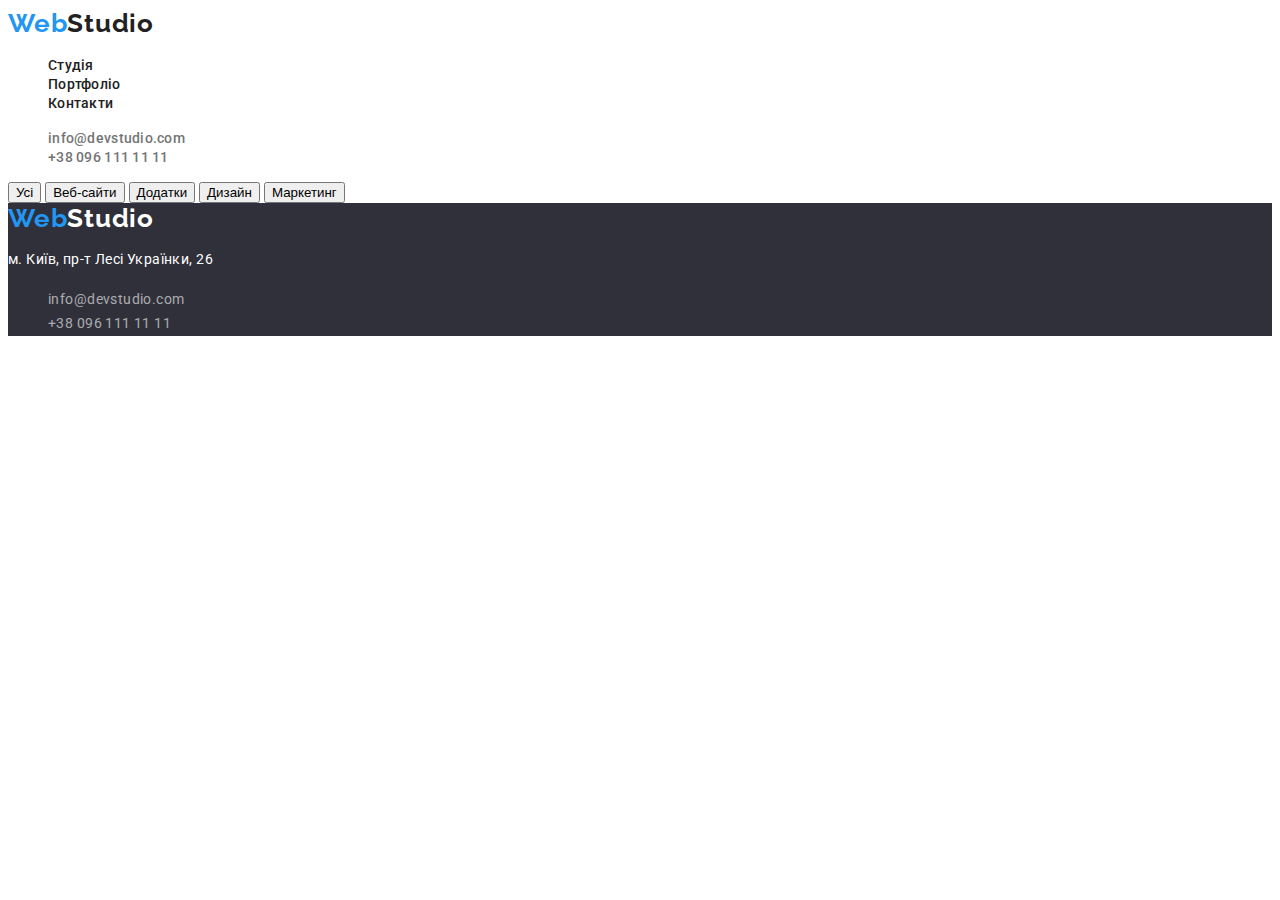
==== portfolio.html @ f2209094 "add some changes" ====
<!DOCTYPE html>
<html lang="uk">
<head>
    <meta charset="UTF-8">
    <meta http-equiv="X-UA-Compatible" content="IE=edge">
    <meta name="viewport" content="width=device-width, initial-scale=1.0">
    <title>Портфоліо</title>
    <link rel="preconnect" href="https://fonts.googleapis.com">
<link rel="preconnect" href="https://fonts.gstatic.com" crossorigin>
<link href="https://fonts.googleapis.com/css2?family=Raleway:wght@700&family=Roboto:wght@400;500;700;900&display=swap" rel="stylesheet">
<link rel="stylesheet" href="./css/styles.css"/>
</head>
<body>
                   <!-- Шапка сторінки -->
        <header class="header">
        <nav>
            <!-- Логотип сайту -->
            <a class= "logo link" href="./index.html">Web<span class="logo-header-part">Studio</span></a>
        <!-- Навігація на інші сторінки -->
        <ul class="header-list list">
            <li class="header-item">
            <a class="header-link link" href="./index.html">Студія</a>
            </li>
            <li class="header-item">
            <a class="header-link link" href="./portfolio.html">Портфоліо</a>
            </li>
            <li class="header-item">
            <a class="header-link link" href="">Контакти</a>
            </li>
          </ul>
</nav>
    <!-- Контактна інформація -->
    <ul class="contact-list list">
        <li>
            <a class="header-mail link" href="mailto:info@devstudio.com">info@devstudio.com</a>
        </li>
        <li>
            <a class="header-tel link" href="tel:+380961111111">+38 096 111 11 11</a>
        </li>
    </ul>
    </header>
  <!-- Основний контент сторінки -->
<main>
    <button class="btn-all" type="button">Усі</button>
    <button class="btn-all" type="button">Веб-сайти</button>
    <button class="btn-all" type="button">Додатки</button>
    <button class="btn-all" type="button">Дизайн</button>
    <button class="btn-all" type="button">Маркетинг</button>
   
   
    <!-- <section> 
        <h1>
        Ефективні рішення для вашого бізнесу
        </h1>
        <button type="button">Замовити послугу</button>
    </section>
    <section>
        <h2 hidden>
        Переваги
        </h2>
<ul>
    <li>
        <h3>
            УВАГА ДО ДЕТАЛЕЙ
        </h3>
            <p>
            Ідейні міркування, і навіть початок повсякденної роботи з формування позиції.
            </p>
    </li>
    <li>
        <h3>
            ПУНКТУАЛЬНІСТЬ
        </h3>
            <p>
            Завдання організації, особливо рамки і місце навчання кадрів тягне у себе.
            </p>
    </li>
    <li>
        <h3>
            ПЛАНУВАННЯ
        </h3>
            <p>
            Так само консультація з широким активом значною мірою зумовлює.
            </p>
    </li>
    <li>
        <h3>
            СУЧАСНІ ТЕХНОЛОГІЇ
        </h3>
            <p>
            Значимість цих проблем настільки очевидна, що реалізація планових завдань.
            </p>
    </li>
</ul>     
</section>  
<section>
    <h2>
    Чим ми займаємося
    </h2>   
         <ul>
        <li>
                <img src="images/img1.jpg" alt="Зображення 1" height="294" width="370"/>
        </li>
        <li>
                <img src="images/img2.jpg" alt="Зображення 2" height="294" width="370"/>
        </li>
        <li>
                <img src="images/img3.jpg" alt="Зображення 3" height="294" width="370"/>
         </li>
     </ul>      
    </section> 
<section>
    <h2>
    Наша команда
    </h2>
        <ul>
        <li>
            <img src="images/img_p1.jpg" alt="Зображення співробітника 1" height="260" width="270"/>
            <h3>Ігор Дем'яненко</h3>
            <p>Product Designer</p>
        </li>
        <li>
            <img src="images/img_p2.jpg" alt="Зображення співробітника 2" height="260" width="270"/>
            <h3>Ольга Рєпіна</h3>
            <p>Frontend Developer</p>  
        </li>
        <li>
            <img src="images/img_p3.jpg" alt="Зображення співробітника 3" height="260" width="270"/>
            <h3>Микола Тарасов</h3>
            <p>Marketing</p>    
        </li>
        <li>
            <img src="images/img_p4.jpg" alt="Зображення співробітника 4" height="260" width="270"/>
            <h3>Михайло Єрмаков</h3>
            <p>UI Designer</p>    
        </li>
        </ul>      
</section> -->

</main>
<!-- Підвал сторінки -->
<footer>
  <!-- Логотип сайту -->
  <a class= "logo link" href="./index.html">Web<span class="logo-footer-part">Studio</span></a>
<address>
    <p class="address">
м. Київ, пр-т Лесі Українки, 26
</p>
<!-- Контактна інформація -->
<ul class="footer-contact-list list">
    <li>
        <a class="footer-mail link" href="mailto:info@devstudio.com">info@devstudio.com</a>
    </li>
    <li>
        <a class="footer-tel link" href="tel:+380961111111">+38 096 111 11 11</a>
    </li>
</ul>
</address>
</footer>
</body>
</html>
---- css/styles.css ----
body {
  font-family: "Roboto", sans-serif;
}
.logo {
  font-family: "Raleway", sans-serif;
  font-weight: 700;
  font-size: 26px;
  line-height: 1.19;
  letter-spacing: 0.03em;
  color: #2196f3;
}
.logo-header-part {
  color: #212121;
}

.header-link {
  font-weight: 500;
  font-size: 14px;
  line-height: 1.14;
  letter-spacing: 0.02em;
  color: #212121;
}
.header-link:hover {
  color: #2196f3;
}
.header-link:focus {
  color: #2196f3;
}
.header-mail,
.header-tel {
  font-weight: 500;
  font-size: 14px;
  line-height: 1.14;
  letter-spacing: 0.02em;
  color: #757575;
}
.header-mail:hover,
.header-tel:hover {
  color: #2196f3;
}
.header-mail:focus,
.header-tel:focus {
  color: #2196f3;
}

.list {
  list-style: none;
}
.link {
  text-decoration: none;
}
.hero {
  background-color: #2f303a;
}
.hero-title {
  font-weight: 900;
  font-size: 44px;
  line-height: 60px;
  text-align: center;
  letter-spacing: 0.06em;
  text-transform: uppercase;
  color: #ffffff;
}
.hero-btn {
  font-family: inherit;
  font-weight: 700;
  font-size: 16px;
  line-height: 1.88;
  display: flex;
  align-items: center;
  text-align: center;
  letter-spacing: 0.06em;
  color: #ffffff;
  background: #2196f3;
}
.benefits-title {
  font-weight: 700;
  font-size: 14px;
  line-height: 1.14;
  letter-spacing: 0.03em;
  text-transform: uppercase;
  color: #212121;
}
.benefits-text {
  font-weight: 400;
  font-size: 14px;
  line-height: 1.71;
  letter-spacing: 0.03em;
  color: #757575;
}
.mission {
  font-weight: 700;
  font-size: 36px;
  line-height: 1.17;
  text-align: center;
  letter-spacing: 0.03em;
  color: #212121;
}
.team {
  font-weight: 700;
  font-size: 36px;
  line-height: 1.17;
  text-align: center;
  letter-spacing: 0.03em;
  color: #212121;
}
.employee {
  font-weight: 500;
  font-size: 16px;
  line-height: 1.19;
  text-align: center;
  letter-spacing: 0.03em;
  color: #212121;
}
.jobtitle {
  font-weight: 400;
  font-size: 16px;
  line-height: 1.19;
  text-align: center;
  letter-spacing: 0.03em;
  color: #757575;
}
.logo-footer-part {
    color: #FFFFFF;  
}
.address {
  font-family: "Roboto", sans-serif;
  font-style: normal;
  font-weight: 400;
  font-size: 14px;
  line-height: 1.71;
  letter-spacing: 0.03em;
  color: #ffffff;
}
footer {
  background-color: #2f303a;
}
.footer-mail,
.footer-tel {
  font-family: "Roboto", sans-serif;
  font-style: normal;
  font-weight: 400;
  font-size: 14px;
  line-height: 1.71;
  letter-spacing: 0.03em;
  color: rgba(255, 255, 255, 0.6);
}
.footer-mail:focus,
.footer-tel:focus {
  color: #2196f3;
}
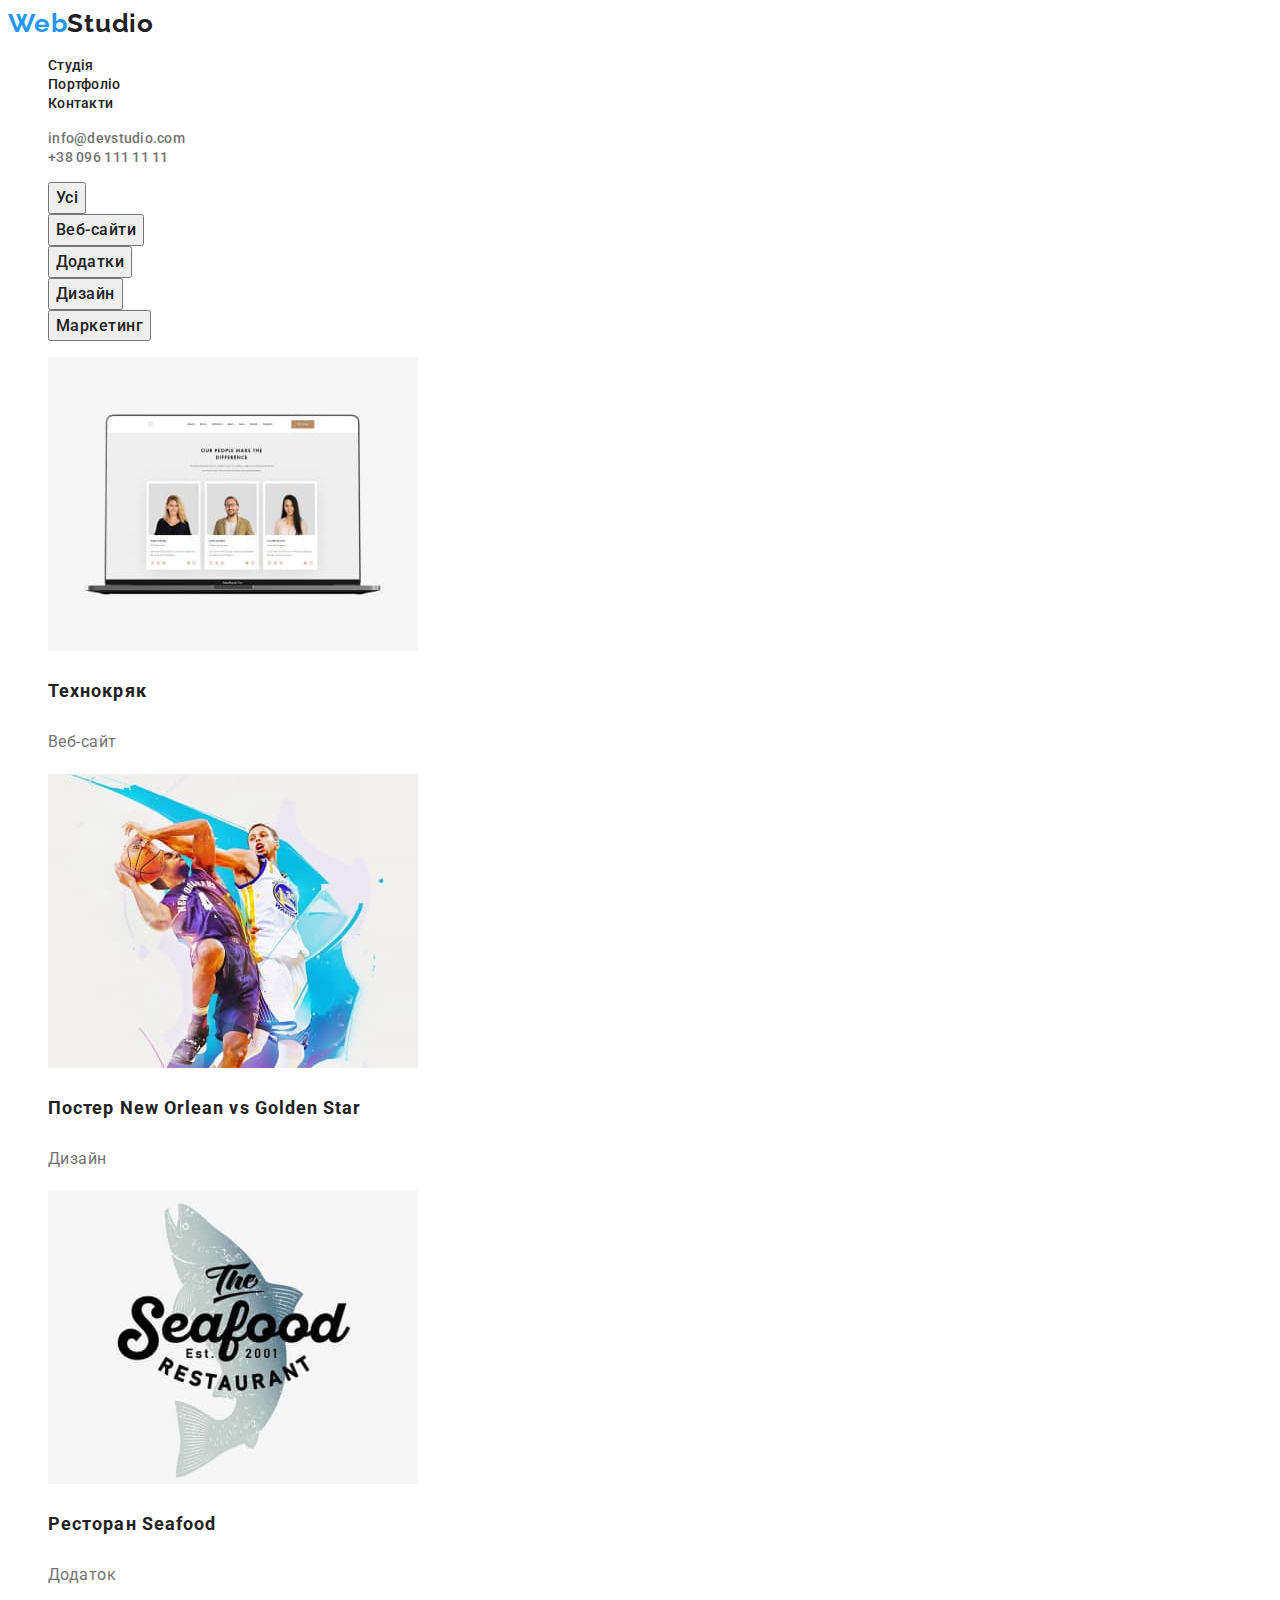
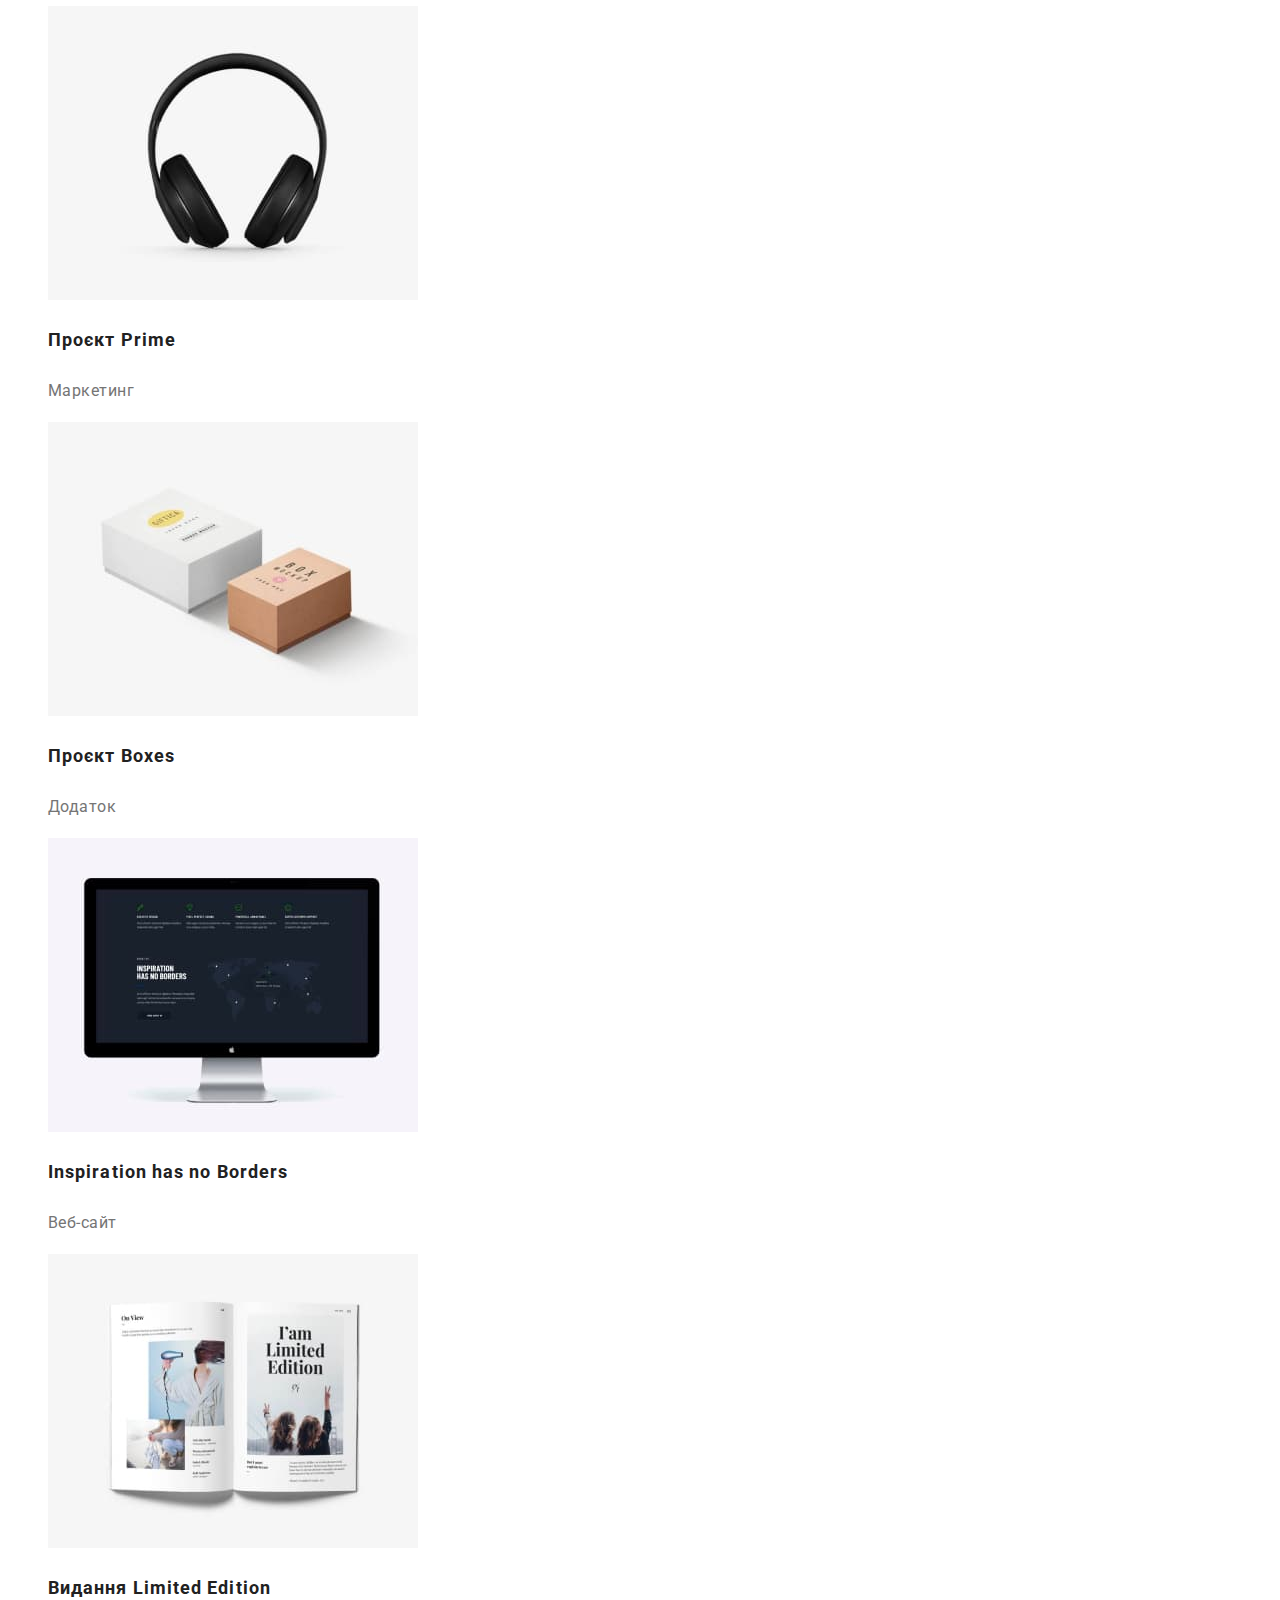
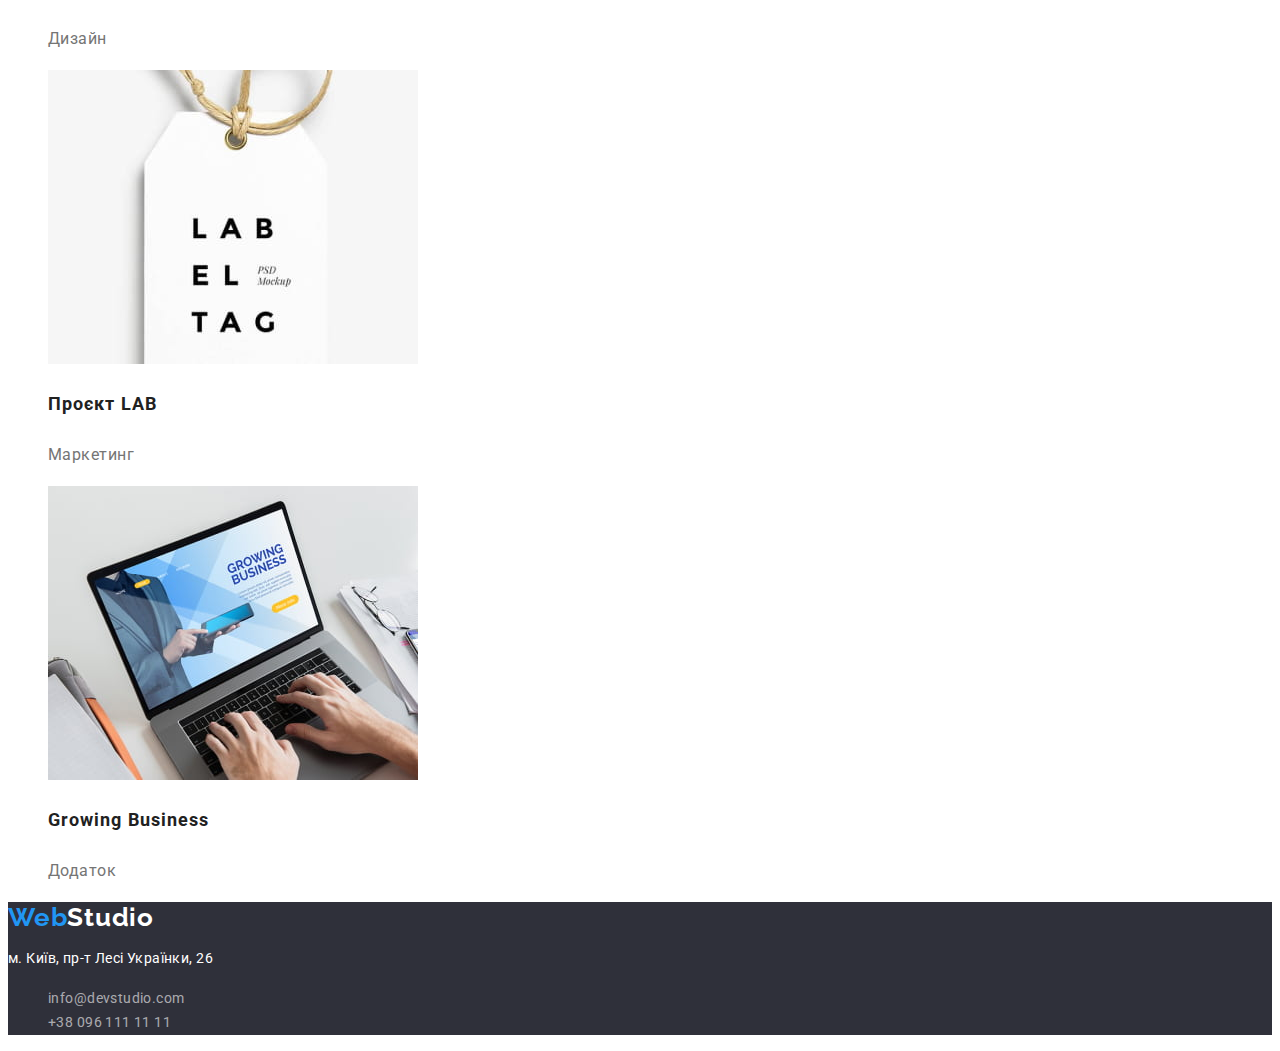
==== commit d31650eb: "added pic & some code" ====
--- a/portfolio.html
+++ b/portfolio.html
@@ -1,54 +1,171 @@
 <!DOCTYPE html>
 <html lang="uk">
-<head>
-    <meta charset="UTF-8">
-    <meta http-equiv="X-UA-Compatible" content="IE=edge">
-    <meta name="viewport" content="width=device-width, initial-scale=1.0">
+  <head>
+    <meta charset="UTF-8" />
+    <meta http-equiv="X-UA-Compatible" content="IE=edge" />
+    <meta name="viewport" content="width=device-width, initial-scale=1.0" />
     <title>Портфоліо</title>
-    <link rel="preconnect" href="https://fonts.googleapis.com">
-<link rel="preconnect" href="https://fonts.gstatic.com" crossorigin>
-<link href="https://fonts.googleapis.com/css2?family=Raleway:wght@700&family=Roboto:wght@400;500;700;900&display=swap" rel="stylesheet">
-<link rel="stylesheet" href="./css/styles.css"/>
-</head>
-<body>
-                   <!-- Шапка сторінки -->
-        <header class="header">
-        <nav>
-            <!-- Логотип сайту -->
-            <a class= "logo link" href="./index.html">Web<span class="logo-header-part">Studio</span></a>
+    <link rel="preconnect" href="https://fonts.googleapis.com" />
+    <link rel="preconnect" href="https://fonts.gstatic.com" crossorigin />
+    <link
+      href="https://fonts.googleapis.com/css2?family=Raleway:wght@700&family=Roboto:wght@400;500;700;900&display=swap"
+      rel="stylesheet"
+    />
+    <link rel="stylesheet" href="./css/styles.css" />
+  </head>
+  <body>
+    <!-- Шапка сторінки -->
+    <header class="header">
+      <nav>
+        <!-- Логотип сайту -->
+        <a class="logo link" href="./index.html"
+          >Web<span class="logo-header-part">Studio</span></a
+        >
         <!-- Навігація на інші сторінки -->
         <ul class="header-list list">
-            <li class="header-item">
+          <li class="header-item">
             <a class="header-link link" href="./index.html">Студія</a>
-            </li>
-            <li class="header-item">
+          </li>
+          <li class="header-item">
             <a class="header-link link" href="./portfolio.html">Портфоліо</a>
-            </li>
-            <li class="header-item">
+          </li>
+          <li class="header-item">
             <a class="header-link link" href="">Контакти</a>
-            </li>
-          </ul>
-</nav>
-    <!-- Контактна інформація -->
-    <ul class="contact-list list">
-        <li>
-            <a class="header-mail link" href="mailto:info@devstudio.com">info@devstudio.com</a>
-        </li>
-        <li>
-            <a class="header-tel link" href="tel:+380961111111">+38 096 111 11 11</a>
-        </li>
-    </ul>
+          </li>
+        </ul>
+      </nav>
+      <!-- Контактна інформація -->
+      <ul class="contact-list list">
+        <li>
+          <a class="header-mail link" href="mailto:info@devstudio.com"
+            >info@devstudio.com</a
+          >
+        </li>
+        <li>
+          <a class="header-tel link" href="tel:+380961111111"
+            >+38 096 111 11 11</a
+          >
+        </li>
+      </ul>
     </header>
-  <!-- Основний контент сторінки -->
-<main>
-    <button class="btn-all" type="button">Усі</button>
-    <button class="btn-all" type="button">Веб-сайти</button>
-    <button class="btn-all" type="button">Додатки</button>
-    <button class="btn-all" type="button">Дизайн</button>
-    <button class="btn-all" type="button">Маркетинг</button>
-   
-   
-    <!-- <section> 
+    <!-- Основний контент сторінки -->
+    <main>
+      <h1 hidden>Фільтр портфоліо</h1>
+      <ul>
+        <li class="list">
+          <button class="filter-btn" type="button">Усі</button>
+        </li>
+        <li class="list">
+          <button class="filter-btn" type="button">Веб-сайти</button>
+        </li>
+        <li class="list">
+          <button class="filter-btn" type="button">Додатки</button>
+        </li>
+        <li class="list">
+          <button class="filter-btn" type="button">Дизайн</button>
+        </li>
+        <li class="list">
+          <button class="filter-btn" type="button">Маркетинг</button>
+        </li>
+      </ul>
+
+      <section>
+        <h2 hidden class="portfolio-list">Список портфоліо</h2>
+        <ul>
+          <li class="list">
+            <img
+              src="images/portfol1.jpg"
+              alt="Портфоліо 1"
+              height="294"
+              width="370"
+            />
+            <h3 class="project">Технокряк</h3>
+            <p class="worktitle">Веб-сайт</p>
+          </li>
+          <li class="list">
+            <img
+              src="images/portfol2.jpg"
+              alt="Портфоліо 2"
+              height="294"
+              width="370"
+            />
+            <h3 class="project">Постер New Orlean vs Golden Star</h3>
+            <p class="worktitle">Дизайн</p>
+          </li>
+          <li class="list">
+            <img
+              src="images/portfol3.jpg"
+              alt="Портфоліо 3"
+              height="294"
+              width="370"
+            />
+            <h3 class="project">Ресторан Seafood</h3>
+            <p class="worktitle">Додаток</p>
+          </li>
+          <li class="list">
+            <img
+              src="images/portfol4.jpg"
+              alt="Портфоліо 4"
+              height="294"
+              width="370"
+            />
+            <h3 class="project">Проєкт Prime</h3>
+            <p class="worktitle">Маркетинг</p>
+          </li>
+          <li class="list">
+            <img
+              src="images/portfol5.jpg"
+              alt="Портфоліо 5"
+              height="294"
+              width="370"
+            />
+            <h3 class="project">Проєкт Boxes</h3>
+            <p class="worktitle">Додаток</p>
+          </li>
+          <li class="list">
+            <img
+              src="images/portfol6.jpg"
+              alt="Портфоліо 6"
+              height="294"
+              width="370"
+            />
+            <h3 class="project">Inspiration has no Borders</h3>
+            <p class="worktitle">Веб-сайт</p>
+          </li>
+          <li class="list">
+            <img
+              src="images/portfol7.jpg"
+              alt="Портфоліо 7"
+              height="294"
+              width="370"
+            />
+            <h3 class="project">Видання Limited Edition</h3>
+            <p class="worktitle">Дизайн</p>
+          </li>
+          <li class="list">
+            <img
+              src="images/portfol8.jpg"
+              alt="Портфоліо 8"
+              height="294"
+              width="370"
+            />
+            <h3 class="project">Проєкт LAB</h3>
+            <p class="worktitle">Маркетинг</p>
+          </li>
+          <li class="list">
+            <img
+              src="images/portfol9.jpg"
+              alt="Портфоліо 9"
+              height="294"
+              width="370"
+            />
+            <h3 class="project">Growing Business</h3>
+            <p class="worktitle">Додаток</p>
+          </li>
+        </ul>
+      </section>
+
+      <!-- <section> 
         <h1>
         Ефективні рішення для вашого бізнесу
         </h1>
@@ -136,26 +253,29 @@
         </li>
         </ul>      
 </section> -->
-
-</main>
-<!-- Підвал сторінки -->
-<footer>
-  <!-- Логотип сайту -->
-  <a class= "logo link" href="./index.html">Web<span class="logo-footer-part">Studio</span></a>
-<address>
-    <p class="address">
-м. Київ, пр-т Лесі Українки, 26
-</p>
-<!-- Контактна інформація -->
-<ul class="footer-contact-list list">
-    <li>
-        <a class="footer-mail link" href="mailto:info@devstudio.com">info@devstudio.com</a>
-    </li>
-    <li>
-        <a class="footer-tel link" href="tel:+380961111111">+38 096 111 11 11</a>
-    </li>
-</ul>
-</address>
-</footer>
-</body>
-</html>+    </main>
+    <!-- Підвал сторінки -->
+    <footer>
+      <!-- Логотип сайту -->
+      <a class="logo link" href="./index.html"
+        >Web<span class="logo-footer-part">Studio</span></a
+      >
+      <address>
+        <p class="address">м. Київ, пр-т Лесі Українки, 26</p>
+        <!-- Контактна інформація -->
+        <ul class="footer-contact-list list">
+          <li>
+            <a class="footer-mail link" href="mailto:info@devstudio.com"
+              >info@devstudio.com</a
+            >
+          </li>
+          <li>
+            <a class="footer-tel link" href="tel:+380961111111"
+              >+38 096 111 11 11</a
+            >
+          </li>
+        </ul>
+      </address>
+    </footer>
+  </body>
+</html>
--- a/css/styles.css
+++ b/css/styles.css
@@ -121,7 +121,7 @@
   color: #757575;
 }
 .logo-footer-part {
-    color: #FFFFFF;  
+  color: #ffffff;
 }
 .address {
   font-family: "Roboto", sans-serif;
@@ -149,3 +149,35 @@
 .footer-tel:focus {
   color: #2196f3;
 }
+/* Друга сторінка */
+
+.filter-btn {
+  font-family: inherit;
+  font-weight: 500;
+  font-size: 16px;
+  line-height: 1.62;
+  text-align: center;
+  letter-spacing: 0.03em;
+  color: #212121;
+}
+.filter-btn:hover {
+  color: #ffffff;
+  background-color: #2196f3;
+}
+.filter-btn:focus {
+  color: #2196f3;
+}
+.project {
+  font-weight: 700;
+  font-size: 18px;
+  line-height: 2;
+  letter-spacing: 0.06em;
+  color: #212121;
+}
+.worktitle {
+  font-weight: 400;
+  font-size: 16px;
+  line-height: 1.88;
+  letter-spacing: 0.03em;
+  color: #757575;
+}
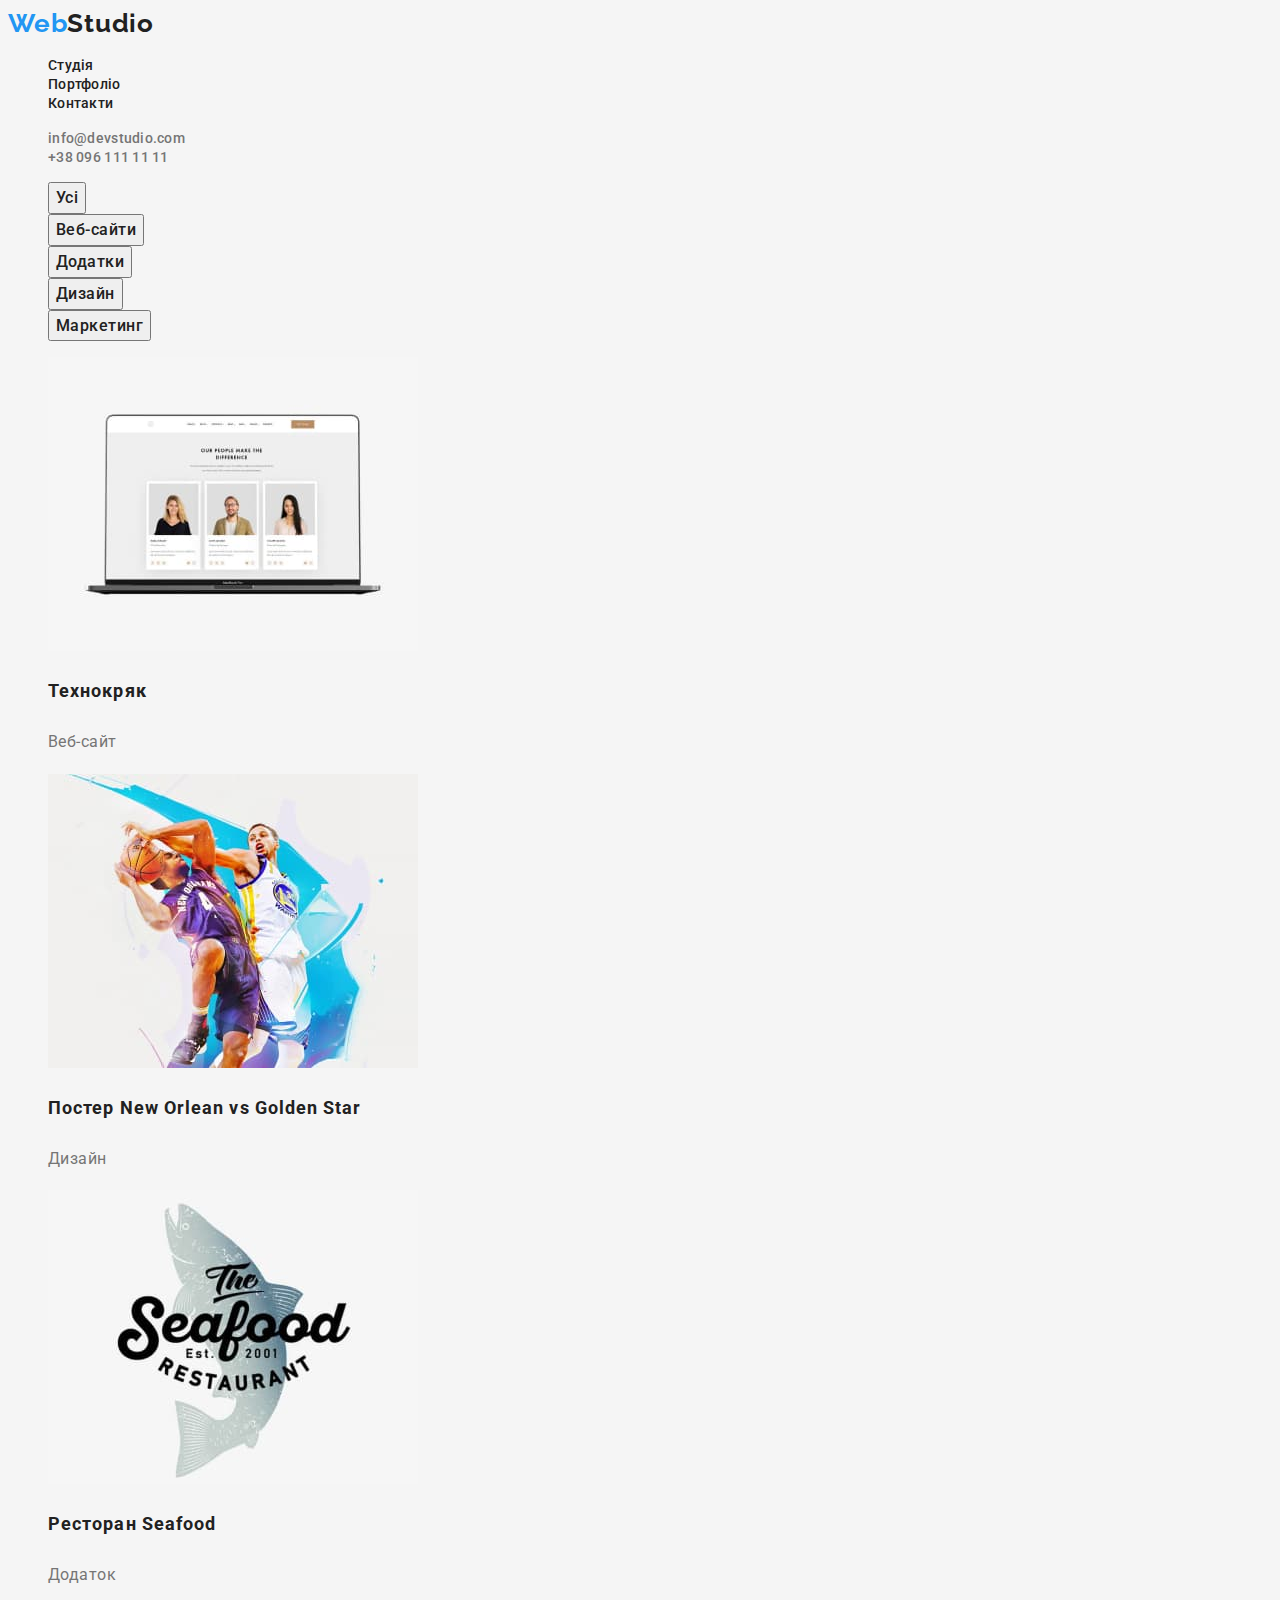
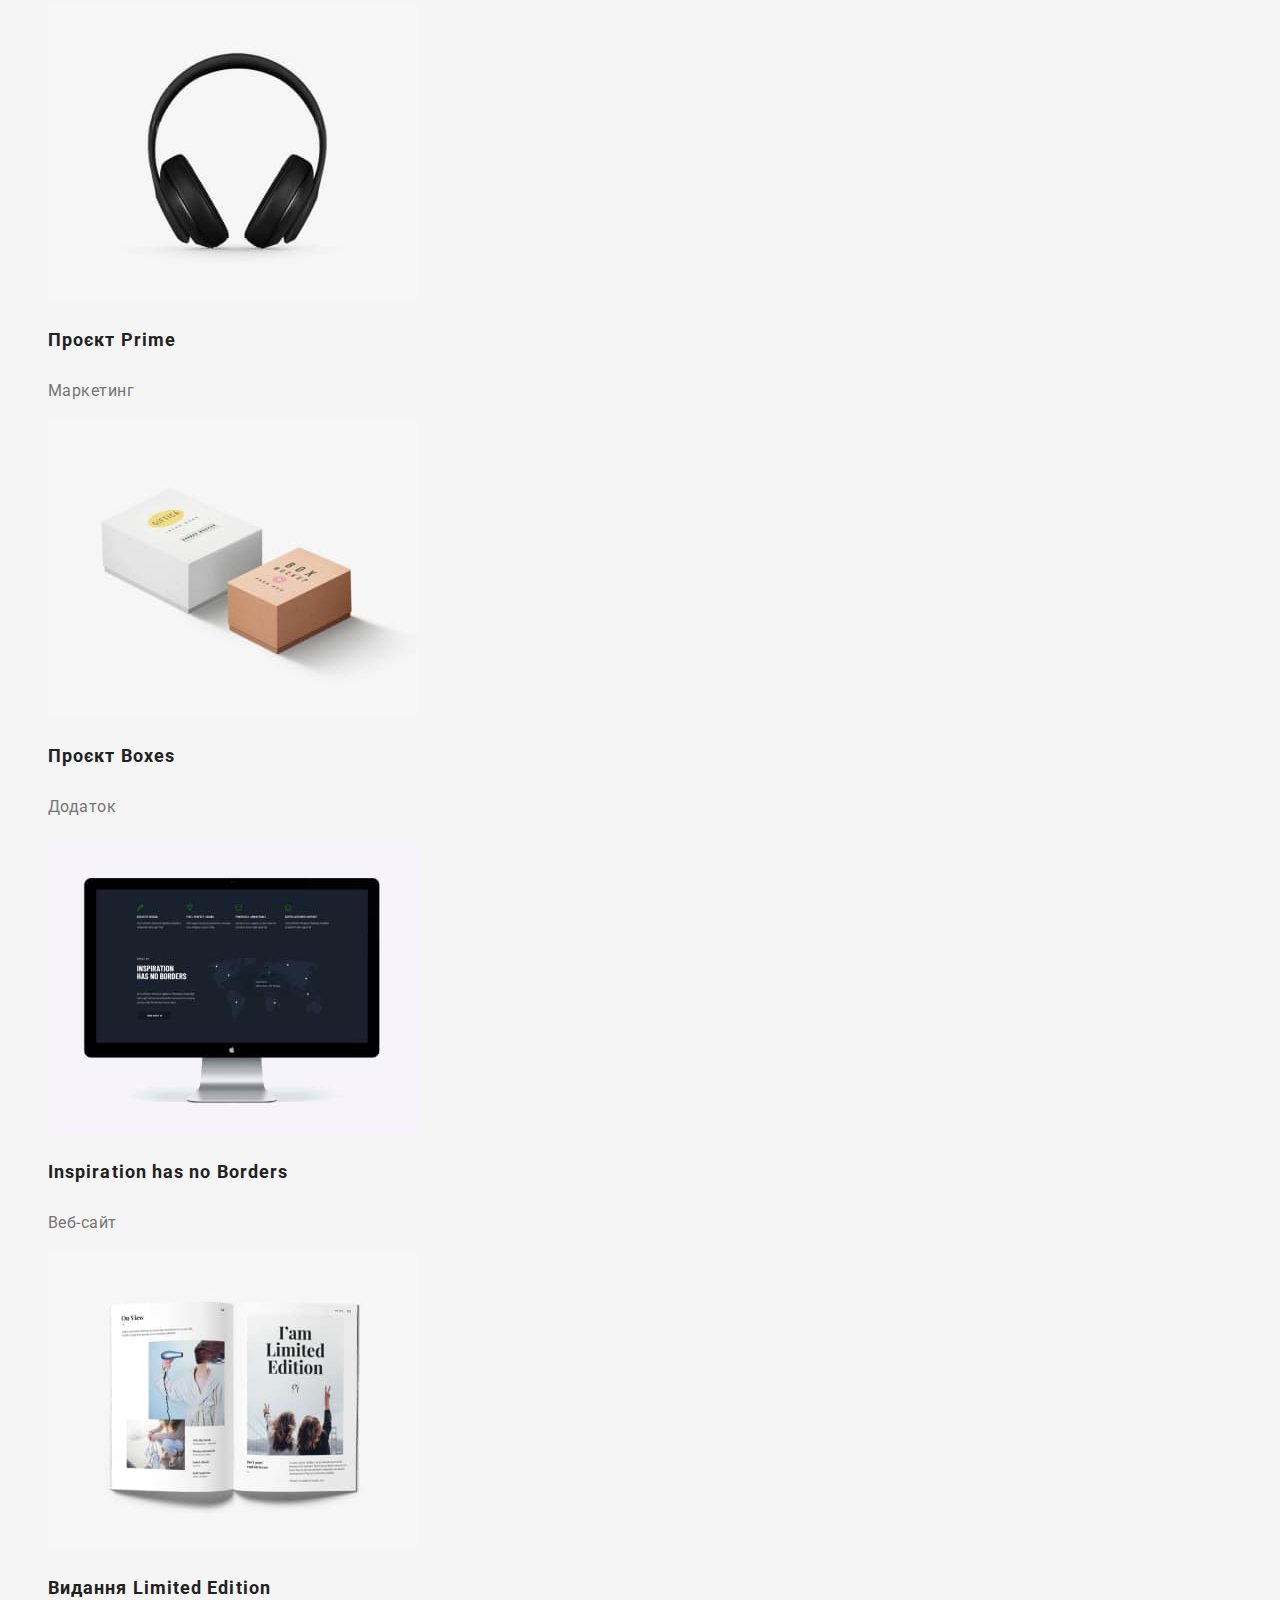
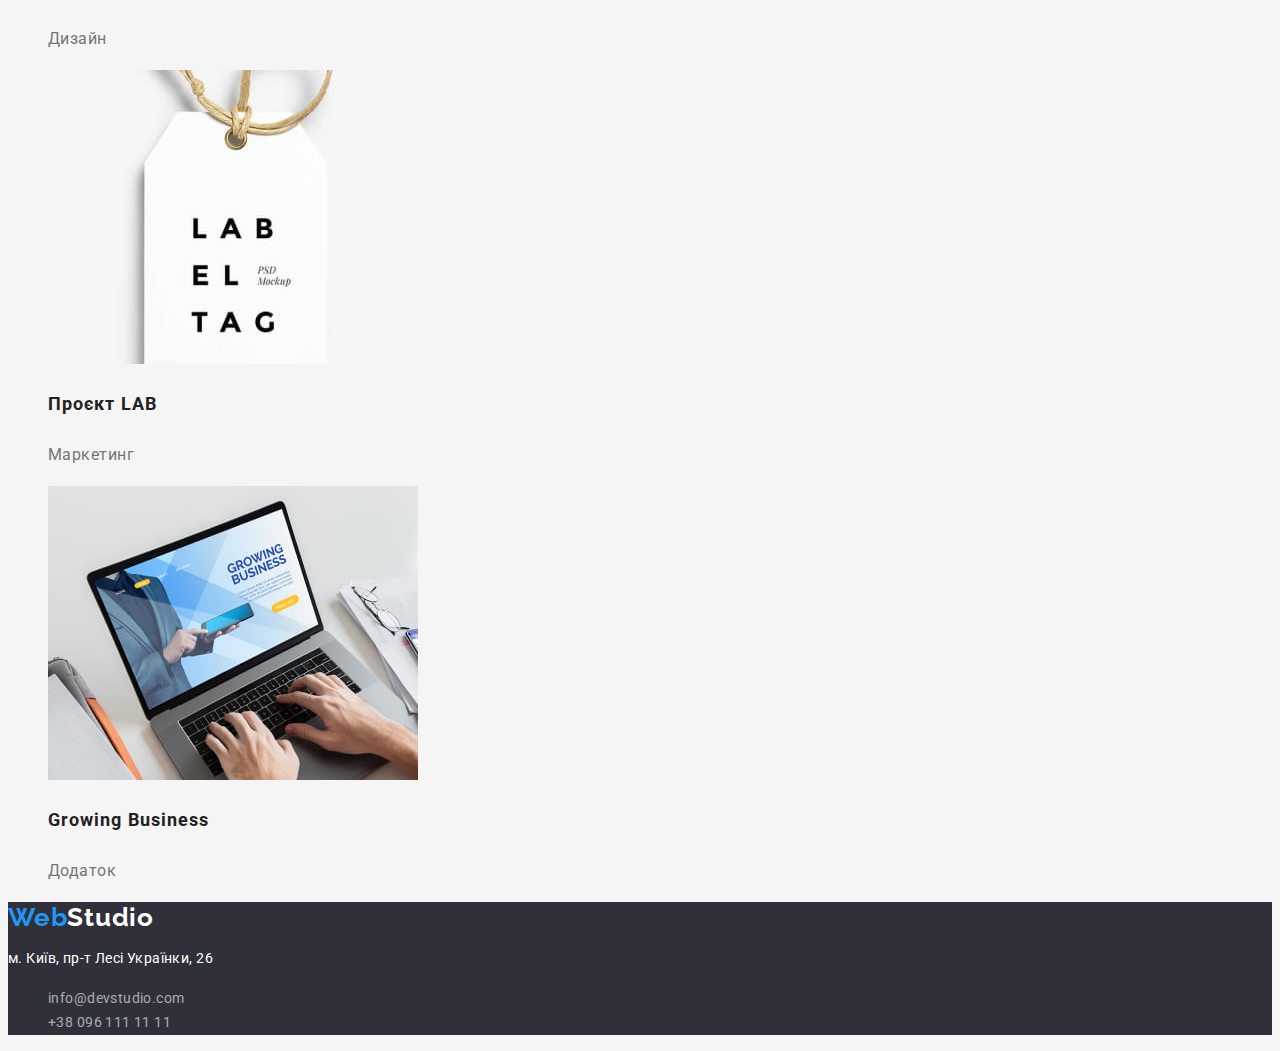
==== commit 5523bdfc: "deleted comments code" ====
--- a/portfolio.html
+++ b/portfolio.html
@@ -164,95 +164,6 @@
           </li>
         </ul>
       </section>
-
-      <!-- <section> 
-        <h1>
-        Ефективні рішення для вашого бізнесу
-        </h1>
-        <button type="button">Замовити послугу</button>
-    </section>
-    <section>
-        <h2 hidden>
-        Переваги
-        </h2>
-<ul>
-    <li>
-        <h3>
-            УВАГА ДО ДЕТАЛЕЙ
-        </h3>
-            <p>
-            Ідейні міркування, і навіть початок повсякденної роботи з формування позиції.
-            </p>
-    </li>
-    <li>
-        <h3>
-            ПУНКТУАЛЬНІСТЬ
-        </h3>
-            <p>
-            Завдання організації, особливо рамки і місце навчання кадрів тягне у себе.
-            </p>
-    </li>
-    <li>
-        <h3>
-            ПЛАНУВАННЯ
-        </h3>
-            <p>
-            Так само консультація з широким активом значною мірою зумовлює.
-            </p>
-    </li>
-    <li>
-        <h3>
-            СУЧАСНІ ТЕХНОЛОГІЇ
-        </h3>
-            <p>
-            Значимість цих проблем настільки очевидна, що реалізація планових завдань.
-            </p>
-    </li>
-</ul>     
-</section>  
-<section>
-    <h2>
-    Чим ми займаємося
-    </h2>   
-         <ul>
-        <li>
-                <img src="images/img1.jpg" alt="Зображення 1" height="294" width="370"/>
-        </li>
-        <li>
-                <img src="images/img2.jpg" alt="Зображення 2" height="294" width="370"/>
-        </li>
-        <li>
-                <img src="images/img3.jpg" alt="Зображення 3" height="294" width="370"/>
-         </li>
-     </ul>      
-    </section> 
-<section>
-    <h2>
-    Наша команда
-    </h2>
-        <ul>
-        <li>
-            <img src="images/img_p1.jpg" alt="Зображення співробітника 1" height="260" width="270"/>
-            <h3>Ігор Дем'яненко</h3>
-            <p>Product Designer</p>
-        </li>
-        <li>
-            <img src="images/img_p2.jpg" alt="Зображення співробітника 2" height="260" width="270"/>
-            <h3>Ольга Рєпіна</h3>
-            <p>Frontend Developer</p>  
-        </li>
-        <li>
-            <img src="images/img_p3.jpg" alt="Зображення співробітника 3" height="260" width="270"/>
-            <h3>Микола Тарасов</h3>
-            <p>Marketing</p>    
-        </li>
-        <li>
-            <img src="images/img_p4.jpg" alt="Зображення співробітника 4" height="260" width="270"/>
-            <h3>Михайло Єрмаков</h3>
-            <p>UI Designer</p>    
-        </li>
-        </ul>      
-</section> -->
     </main>
     <!-- Підвал сторінки -->
     <footer>
--- a/css/styles.css
+++ b/css/styles.css
@@ -1,6 +1,8 @@
 body {
   font-family: "Roboto", sans-serif;
-}
+  color: #212121;
+  background-color: #F5F5F5;
+  }
 .logo {
   font-family: "Raleway", sans-serif;
   font-weight: 700;
@@ -72,6 +74,14 @@
   letter-spacing: 0.06em;
   color: #ffffff;
   background: #2196f3;
+  cursor: pointer;
+}
+.hero-btn:hover {
+  color: #ffffff;
+  background-color: #2196f3;
+}
+.hero-btn:focus {
+  color: #ffffff;
 }
 .benefits-title {
   font-weight: 700;
@@ -159,7 +169,8 @@
   text-align: center;
   letter-spacing: 0.03em;
   color: #212121;
-}
+  cursor: pointer;
+  }
 .filter-btn:hover {
   color: #ffffff;
   background-color: #2196f3;
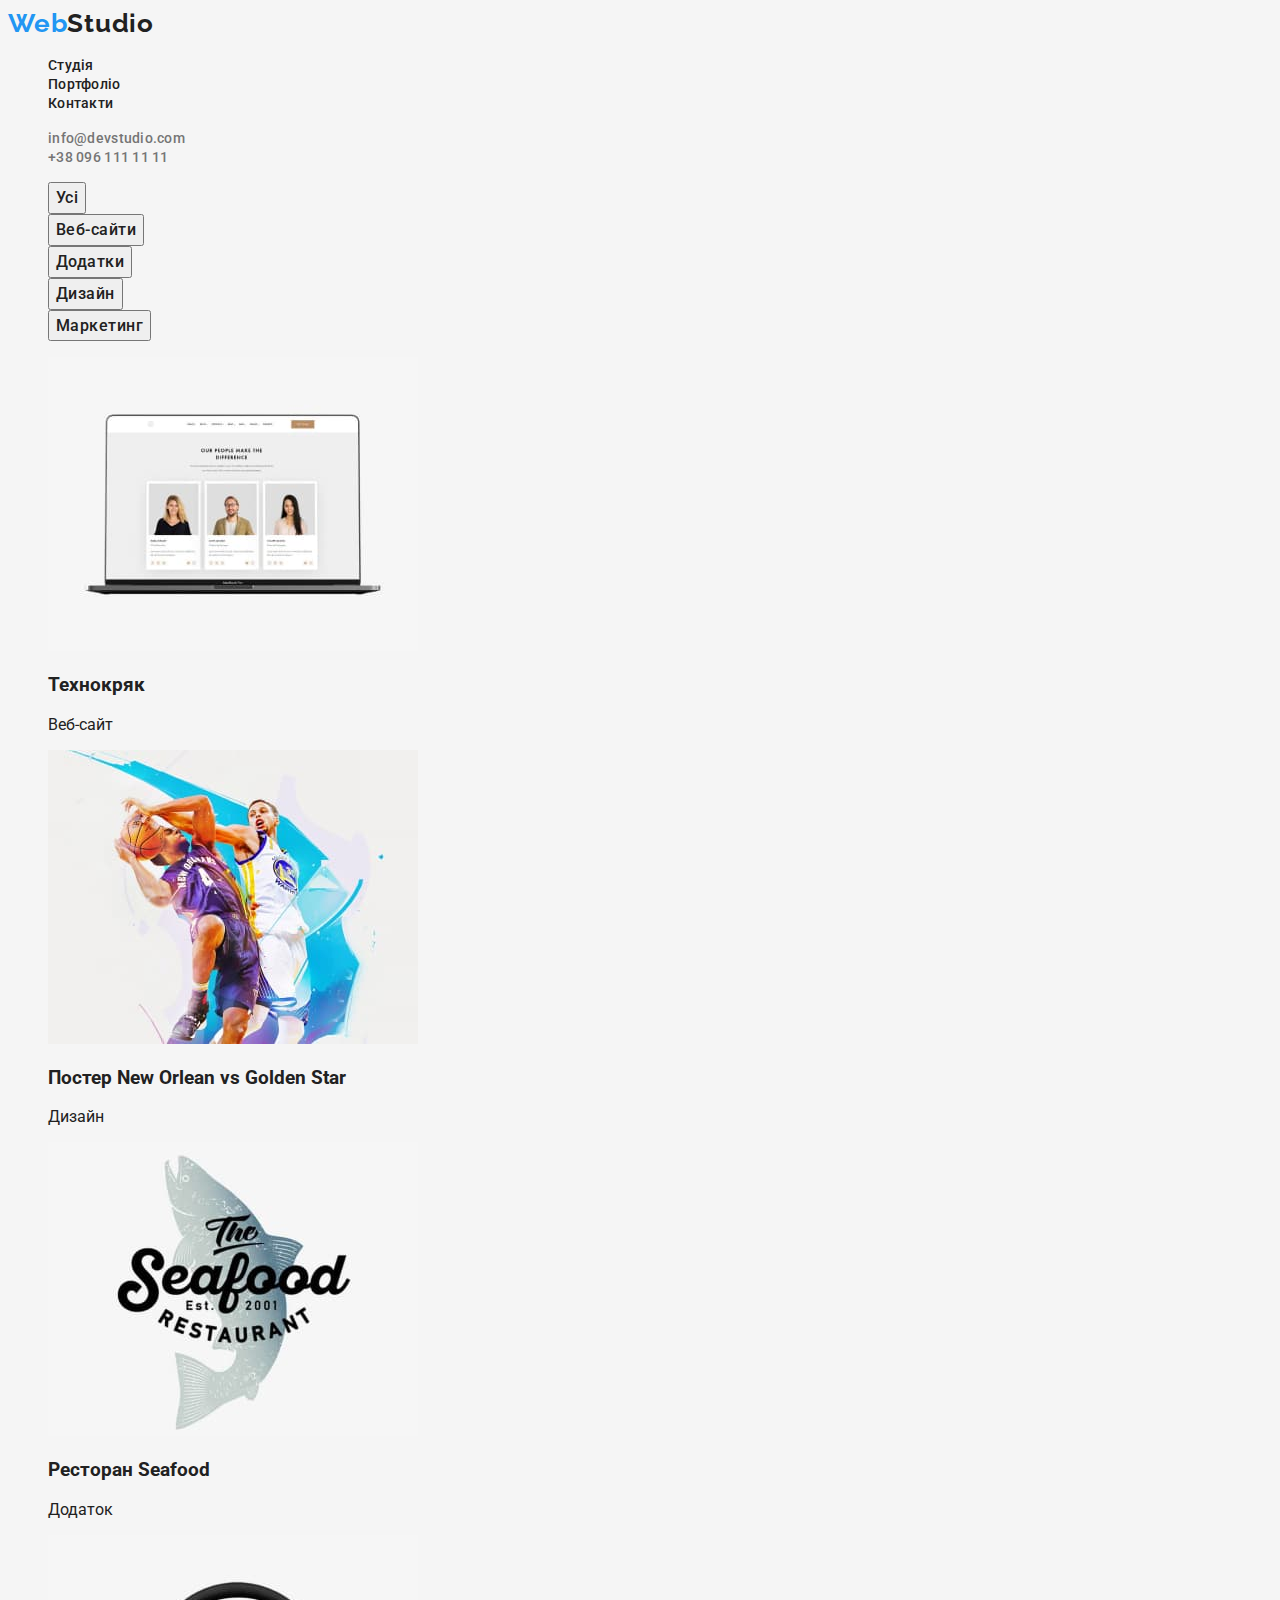
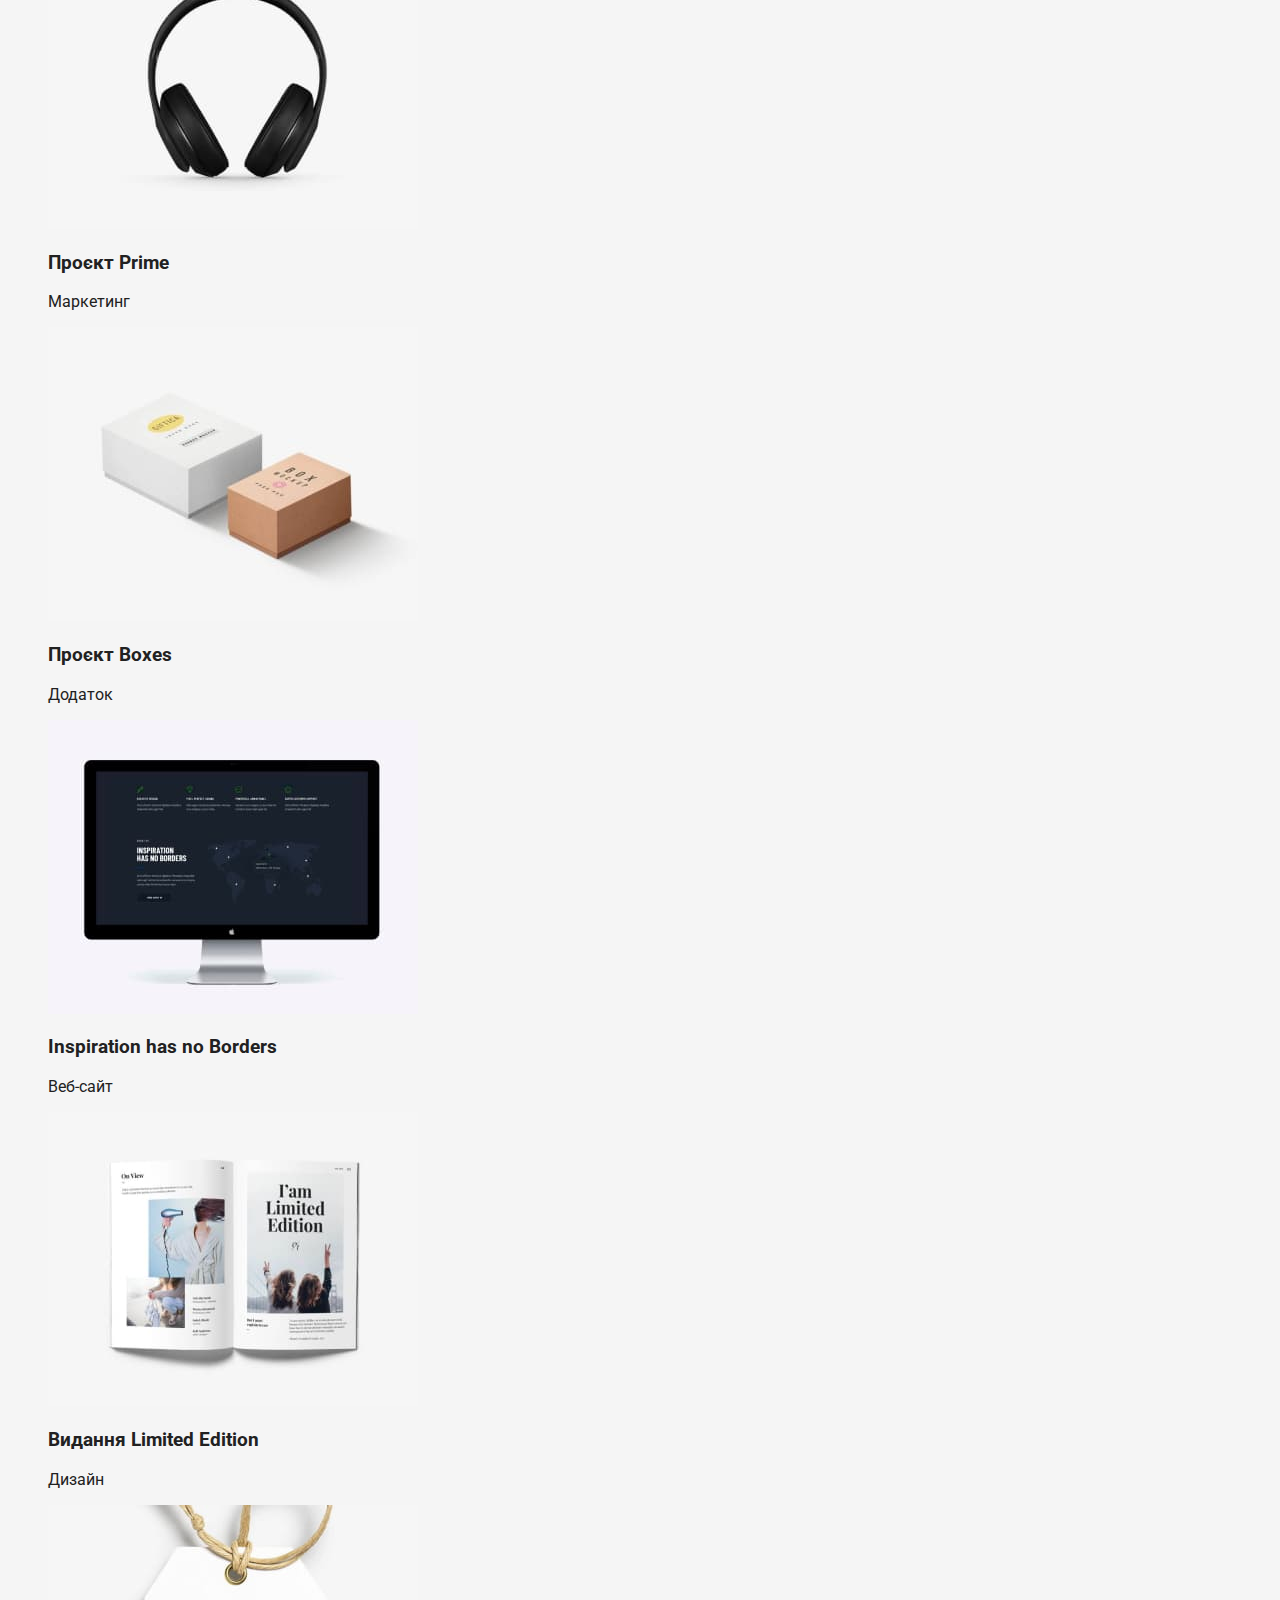
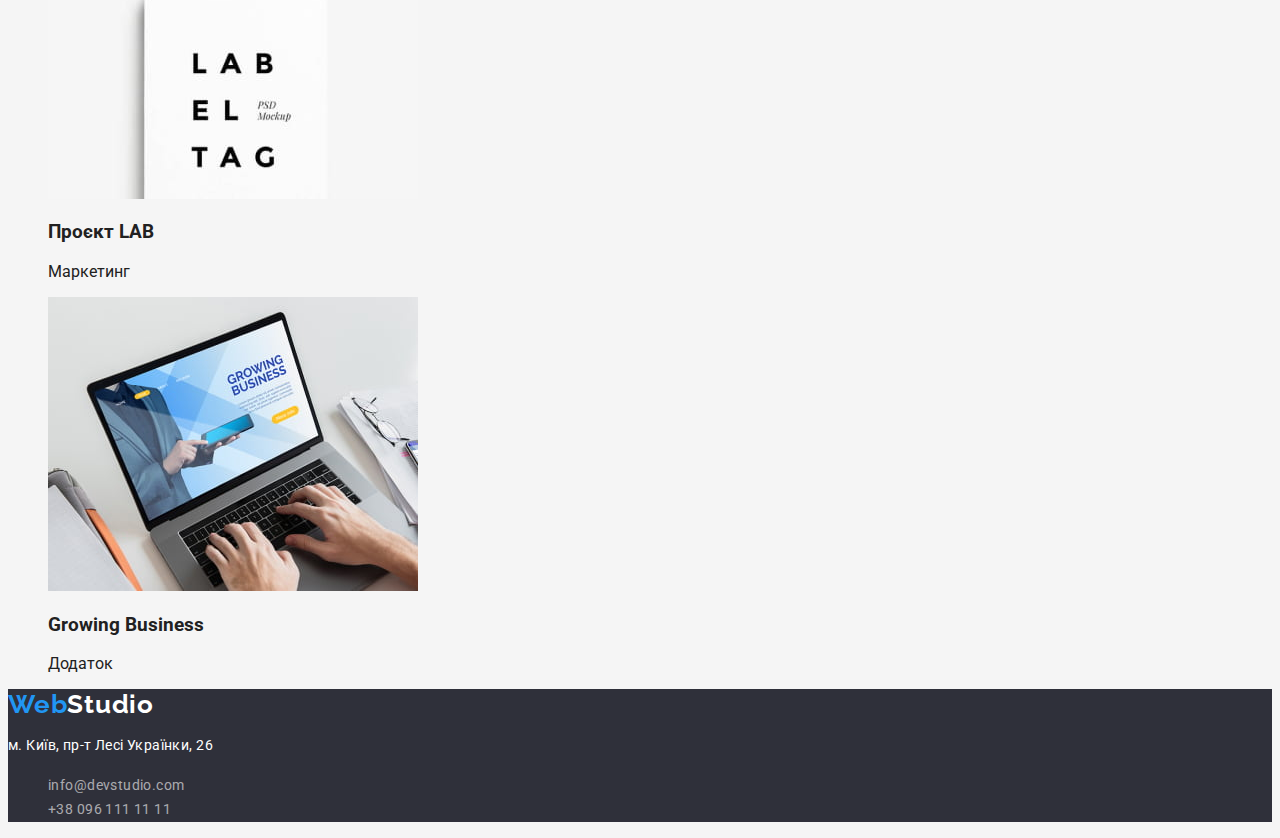
==== commit ad188421: "some changes for hidden objects" ====
--- a/portfolio.html
+++ b/portfolio.html
@@ -70,7 +70,7 @@
       </ul>
 
       <section>
-        <h2 hidden class="portfolio-list">Список портфоліо</h2>
+        <h2 hidden class="visually-hidden">Список портфоліо</h2>
         <ul>
           <li class="list">
             <img
--- a/css/styles.css
+++ b/css/styles.css
@@ -178,6 +178,19 @@
 .filter-btn:focus {
   color: #2196f3;
 }
+.visually-hidden {
+  .visually-hidden {
+    position: absolute;
+     white-space: nowrap;
+     width: 1px;
+     height: 1px;
+     overflow: hidden;
+     border: 0;
+     padding: 0;
+     clip: rect(0 0 0 0);
+     clip-path: inset(50%);
+     margin: -1px;
+}
 .project {
   font-weight: 700;
   font-size: 18px;
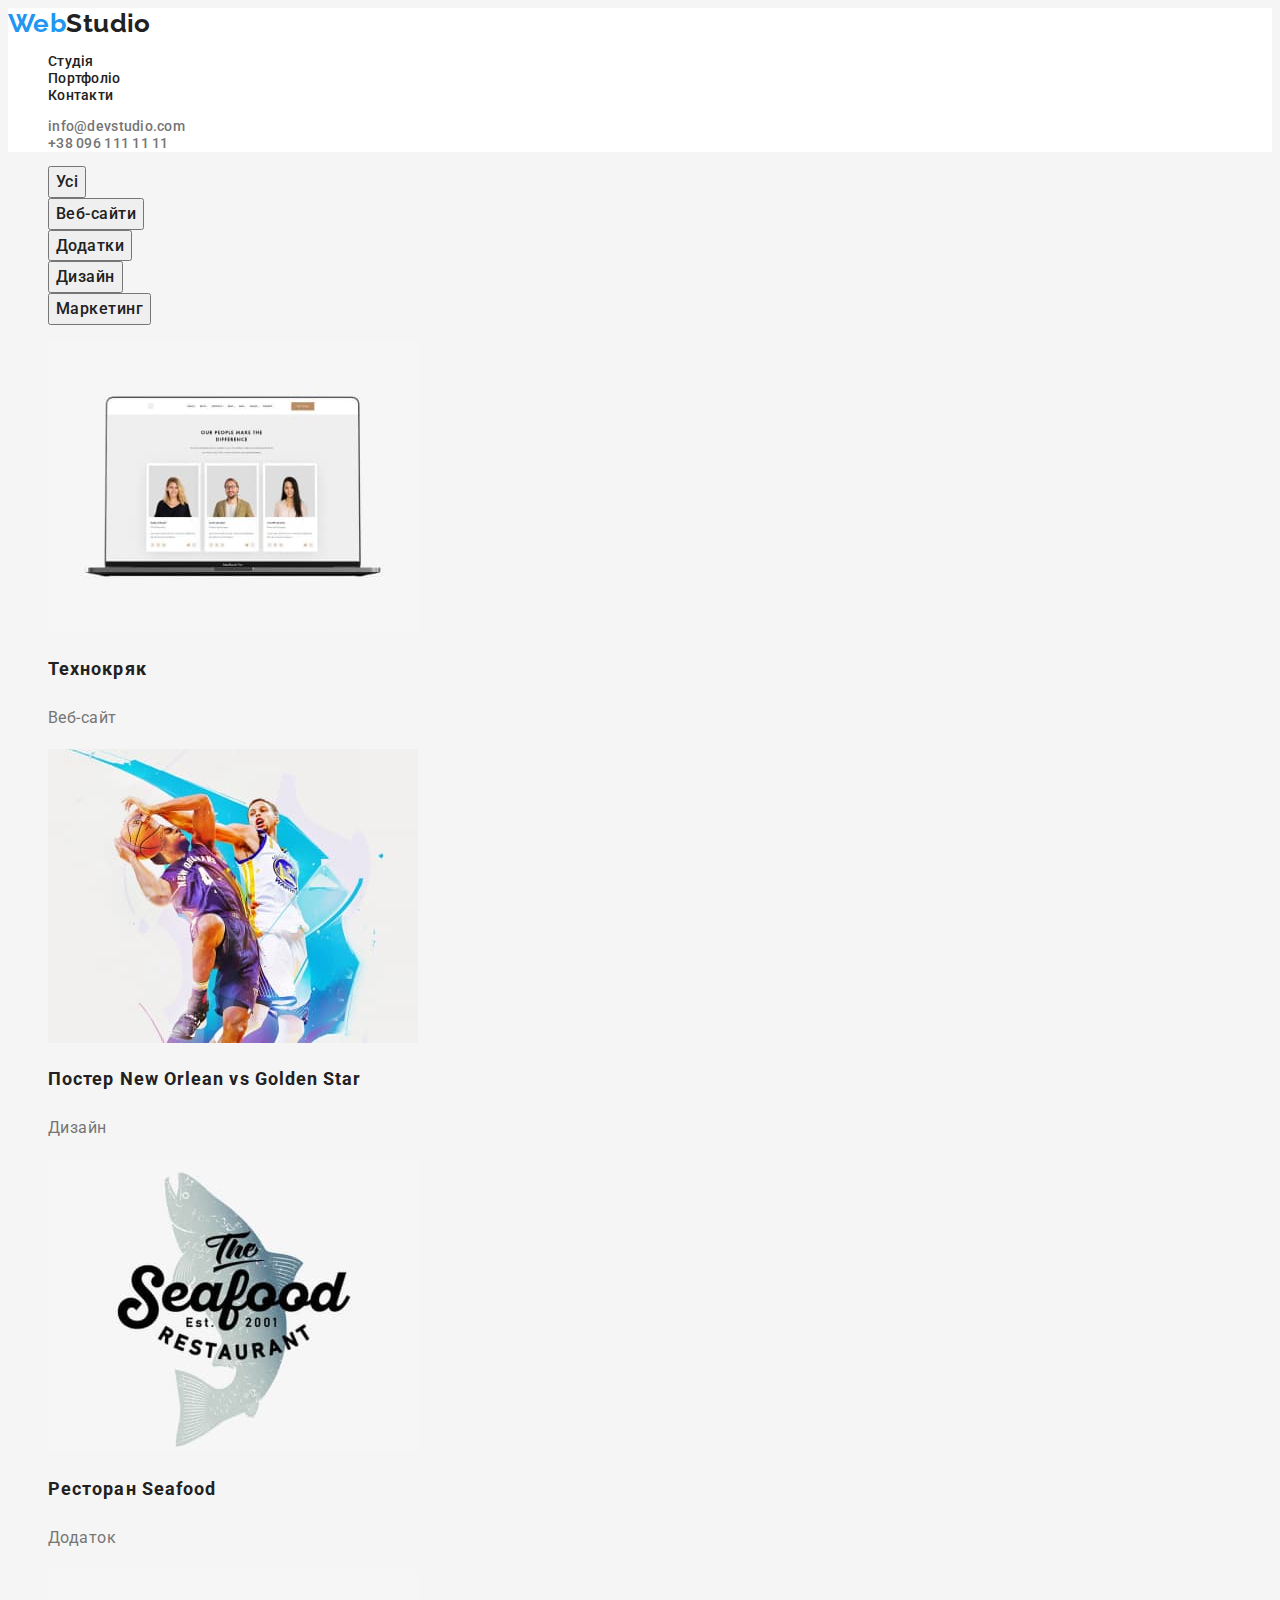
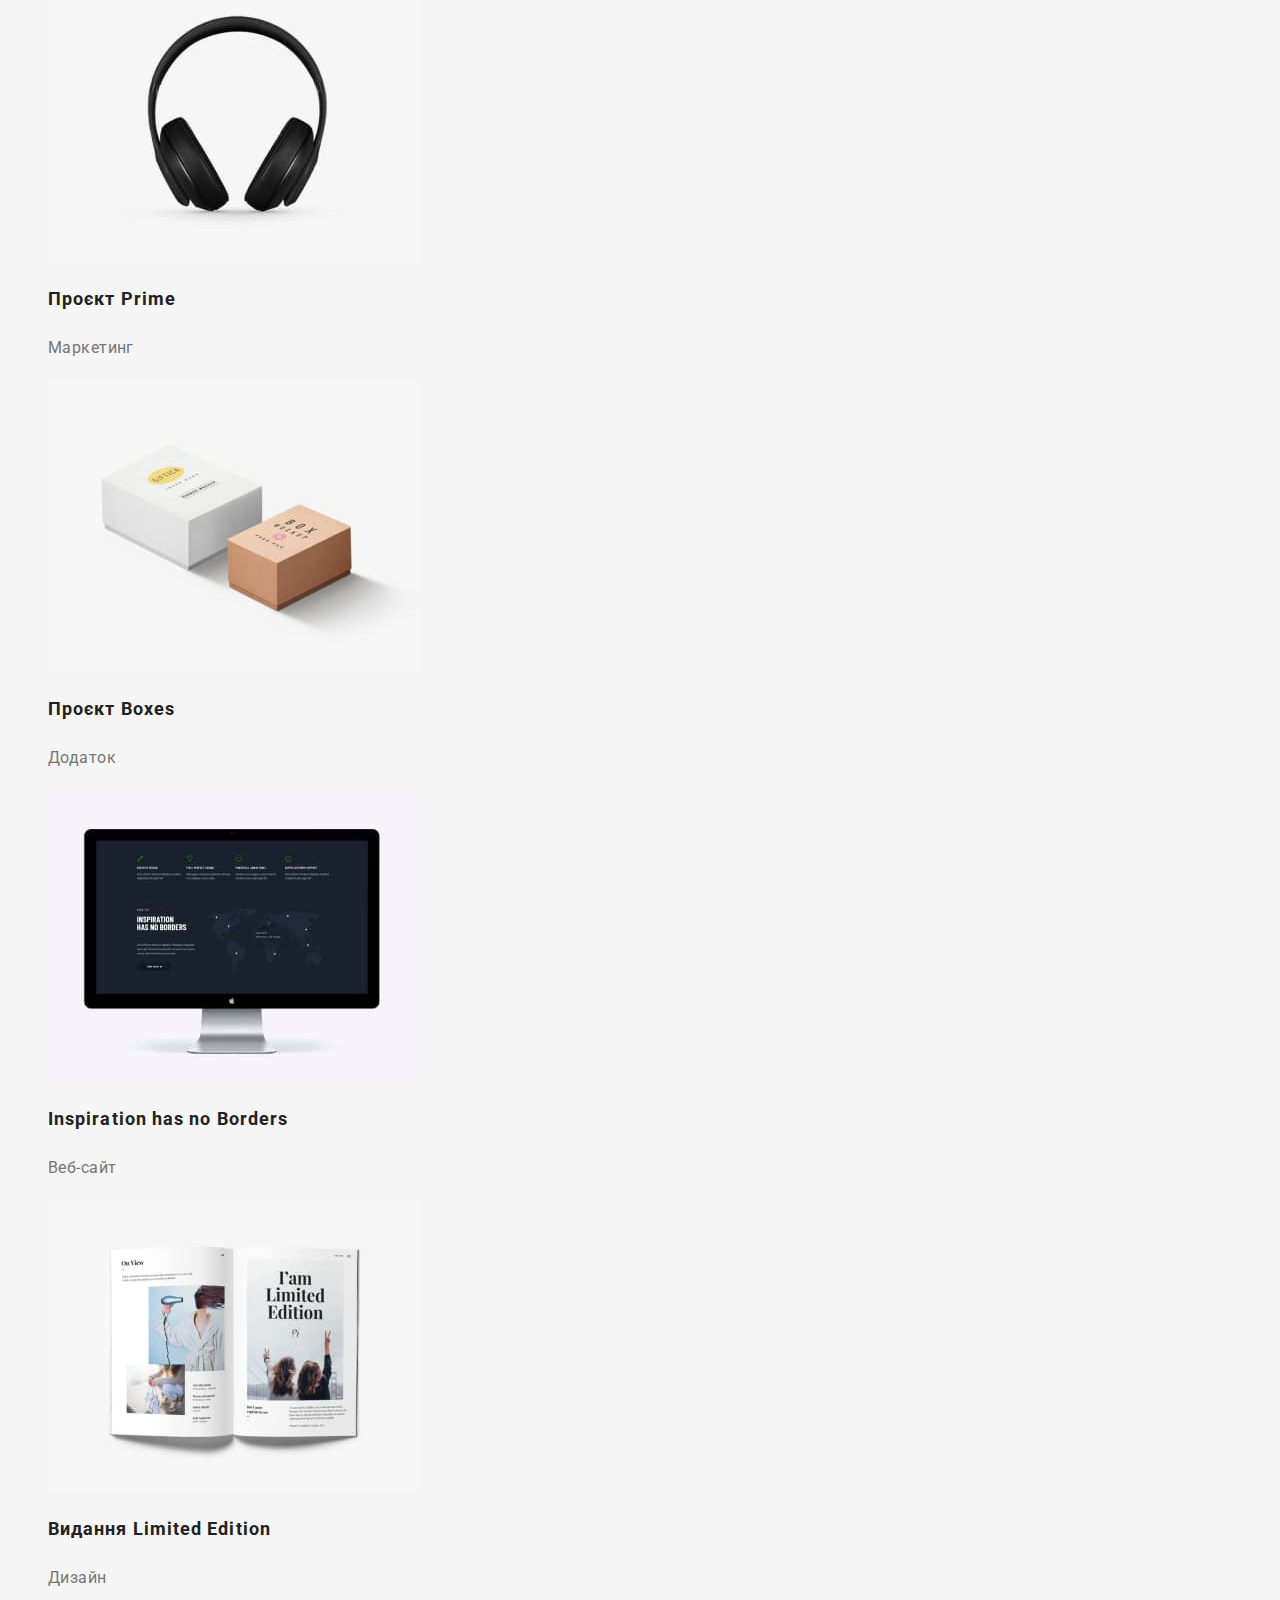
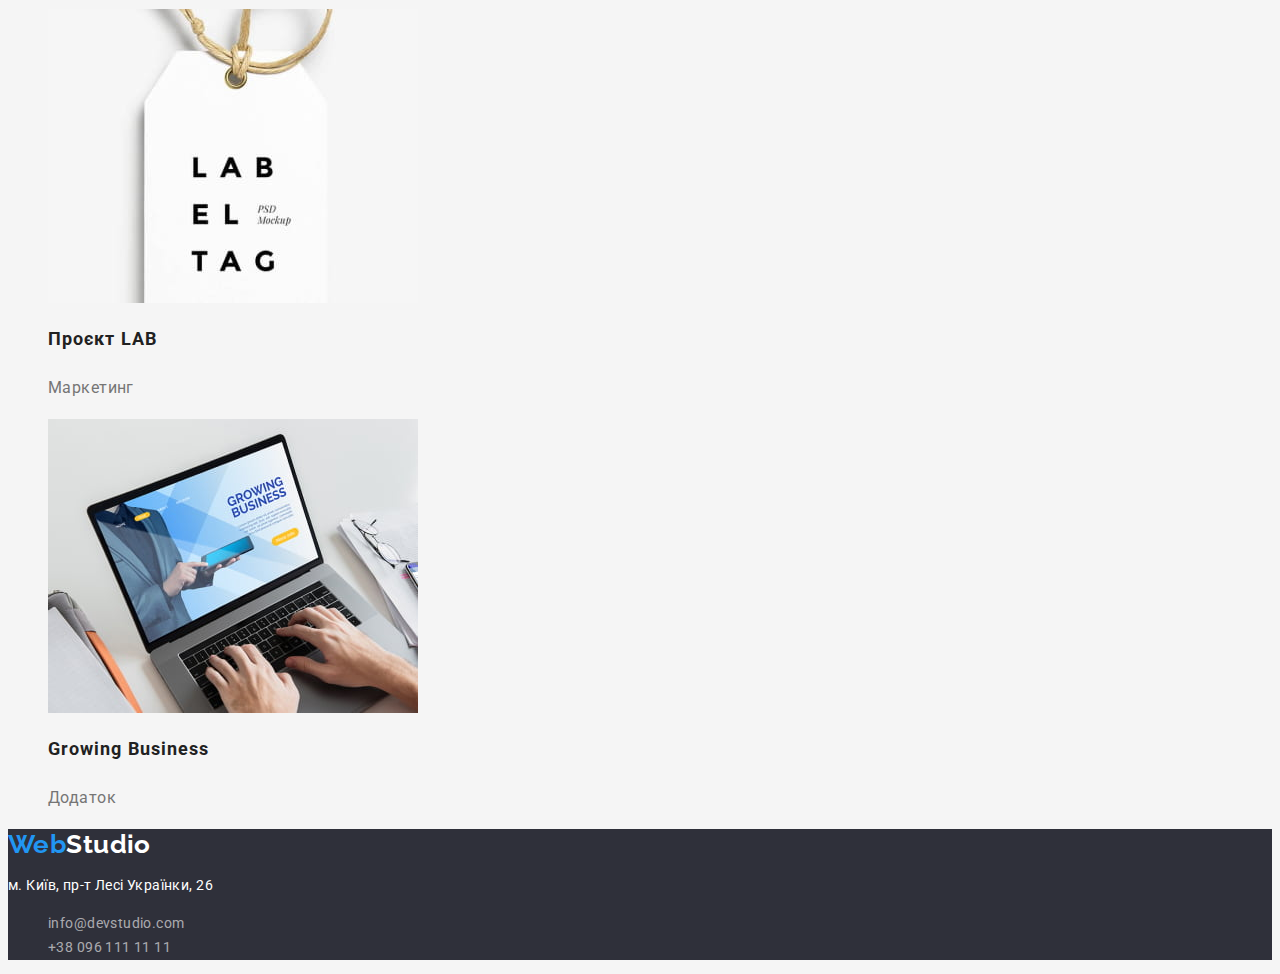
==== commit b9fb4663: "add minor changes" ====
--- a/portfolio.html
+++ b/portfolio.html
@@ -50,7 +50,7 @@
     </header>
     <!-- Основний контент сторінки -->
     <main>
-      <h1 hidden>Фільтр портфоліо</h1>
+      <h1 class="visually-hidden">Фільтр портфоліо</h1>
       <ul>
         <li class="list">
           <button class="filter-btn" type="button">Усі</button>
@@ -70,7 +70,7 @@
       </ul>
 
       <section>
-        <h2 hidden class="visually-hidden">Список портфоліо</h2>
+        <h2 class="visually-hidden">Список портфоліо</h2>
         <ul>
           <li class="list">
             <img
@@ -79,7 +79,7 @@
               height="294"
               width="370"
             />
-            <h3 class="project">Технокряк</h3>
+            <h2 class="project">Технокряк</h2>
             <p class="worktitle">Веб-сайт</p>
           </li>
           <li class="list">
@@ -89,7 +89,7 @@
               height="294"
               width="370"
             />
-            <h3 class="project">Постер New Orlean vs Golden Star</h3>
+            <h2 class="project">Постер New Orlean vs Golden Star</h2>
             <p class="worktitle">Дизайн</p>
           </li>
           <li class="list">
@@ -99,7 +99,7 @@
               height="294"
               width="370"
             />
-            <h3 class="project">Ресторан Seafood</h3>
+            <h2 class="project">Ресторан Seafood</h2>
             <p class="worktitle">Додаток</p>
           </li>
           <li class="list">
@@ -109,7 +109,7 @@
               height="294"
               width="370"
             />
-            <h3 class="project">Проєкт Prime</h3>
+            <h2 class="project">Проєкт Prime</h2>
             <p class="worktitle">Маркетинг</p>
           </li>
           <li class="list">
@@ -119,7 +119,7 @@
               height="294"
               width="370"
             />
-            <h3 class="project">Проєкт Boxes</h3>
+            <h2 class="project">Проєкт Boxes</h2>
             <p class="worktitle">Додаток</p>
           </li>
           <li class="list">
@@ -129,7 +129,7 @@
               height="294"
               width="370"
             />
-            <h3 class="project">Inspiration has no Borders</h3>
+            <h2 class="project">Inspiration has no Borders</h2>
             <p class="worktitle">Веб-сайт</p>
           </li>
           <li class="list">
@@ -139,7 +139,7 @@
               height="294"
               width="370"
             />
-            <h3 class="project">Видання Limited Edition</h3>
+            <h2 class="project">Видання Limited Edition</h2>
             <p class="worktitle">Дизайн</p>
           </li>
           <li class="list">
@@ -149,7 +149,7 @@
               height="294"
               width="370"
             />
-            <h3 class="project">Проєкт LAB</h3>
+            <h2 class="project">Проєкт LAB</h2>
             <p class="worktitle">Маркетинг</p>
           </li>
           <li class="list">
@@ -159,7 +159,7 @@
               height="294"
               width="370"
             />
-            <h3 class="project">Growing Business</h3>
+            <h2 class="project">Growing Business</h2>
             <p class="worktitle">Додаток</p>
           </li>
         </ul>
--- a/css/styles.css
+++ b/css/styles.css
@@ -1,18 +1,33 @@
+:root {
+  --main-page-tle-color: #f5f5f5;
+  --main-font-color: #212121;
+  --accent-color: #2196f3;
+  --contacts-color: #757575;
+  --benefits-text-color: #757575;
+  --header-main-color: #ffffff;
+  --btn-accent-color: #ffffff;
+  --hero-background-color: #2f303a;
+  --footer-backgrd-color: #2f303a;
+  }
 body {
   font-family: "Roboto", sans-serif;
-  color: #212121;
-  background-color: #F5F5F5;
-  }
+  font-size: 14px;
+  letter-spacing: 0.03em;
+  color: var(--main-font-color); 
+  background-color: var(--main-page-tle-color);
+}
+.header {
+  background-color: var(--header-main-color);
+}
 .logo {
   font-family: "Raleway", sans-serif;
   font-weight: 700;
   font-size: 26px;
   line-height: 1.19;
-  letter-spacing: 0.03em;
-  color: #2196f3;
+    color: var(--accent-color);
 }
 .logo-header-part {
-  color: #212121;
+  color:var(--main-font-color);
 }
 
 .header-link {
@@ -20,13 +35,13 @@
   font-size: 14px;
   line-height: 1.14;
   letter-spacing: 0.02em;
-  color: #212121;
+  color: var(--main-font-color);
 }
 .header-link:hover {
-  color: #2196f3;
+  color: var(--accent-color);
 }
 .header-link:focus {
-  color: #2196f3;
+  color: var(--accent-color);
 }
 .header-mail,
 .header-tel {
@@ -34,15 +49,15 @@
   font-size: 14px;
   line-height: 1.14;
   letter-spacing: 0.02em;
-  color: #757575;
+  color: var(--contacts-color);
 }
 .header-mail:hover,
 .header-tel:hover {
-  color: #2196f3;
+  color: var(--accent-color);
 }
 .header-mail:focus,
 .header-tel:focus {
-  color: #2196f3;
+  color: var(--accent-color);
 }
 
 .list {
@@ -52,7 +67,7 @@
   text-decoration: none;
 }
 .hero {
-  background-color: #2f303a;
+  background-color: var(--hero-background-color);
 }
 .hero-title {
   font-weight: 900;
@@ -61,7 +76,7 @@
   text-align: center;
   letter-spacing: 0.06em;
   text-transform: uppercase;
-  color: #ffffff;
+  color: var(--btn-accent-color);
 }
 .hero-btn {
   font-family: inherit;
@@ -72,66 +87,64 @@
   align-items: center;
   text-align: center;
   letter-spacing: 0.06em;
-  color: #ffffff;
-  background: #2196f3;
+  color: var (--main-page-tittle-color);
+  background: var(--accent-color);
   cursor: pointer;
 }
 .hero-btn:hover {
-  color: #ffffff;
-  background-color: #2196f3;
+  color: var(--btn-accent-color);
+  background-color: var(--accent-color);
 }
 .hero-btn:focus {
-  color: #ffffff;
+  color: var(--btn-accent-color);
+  background-color: var(--accent-color);
 }
 .benefits-title {
   font-weight: 700;
   font-size: 14px;
   line-height: 1.14;
-  letter-spacing: 0.03em;
-  text-transform: uppercase;
-  color: #212121;
+    text-transform: uppercase;
+  color: var(--main-font-color);
 }
 .benefits-text {
   font-weight: 400;
   font-size: 14px;
   line-height: 1.71;
-  letter-spacing: 0.03em;
-  color: #757575;
+  color: var(--benefits-text-color);
 }
 .mission {
   font-weight: 700;
   font-size: 36px;
   line-height: 1.17;
   text-align: center;
-  letter-spacing: 0.03em;
-  color: #212121;
+  color: var(--main-font-color);
 }
 .team {
   font-weight: 700;
   font-size: 36px;
   line-height: 1.17;
   text-align: center;
-  letter-spacing: 0.03em;
-  color: #212121;
+  color: var(--main-font-color);
 }
 .employee {
   font-weight: 500;
   font-size: 16px;
   line-height: 1.19;
   text-align: center;
-  letter-spacing: 0.03em;
-  color: #212121;
+  color: var(--main-font-color);
 }
 .jobtitle {
   font-weight: 400;
   font-size: 16px;
   line-height: 1.19;
   text-align: center;
-  letter-spacing: 0.03em;
-  color: #757575;
-}
+  color: var(--benefits-text-color);
+}
+
+/* -----Підвал----- */
+
 .logo-footer-part {
-  color: #ffffff;
+  color: var(--btn-accent-color);
 }
 .address {
   font-family: "Roboto", sans-serif;
@@ -140,10 +153,10 @@
   font-size: 14px;
   line-height: 1.71;
   letter-spacing: 0.03em;
-  color: #ffffff;
+  color: var(--header-main-color);
 }
 footer {
-  background-color: #2f303a;
+  background-color: var(--footer-backgrd-color);
 }
 .footer-mail,
 .footer-tel {
@@ -157,9 +170,9 @@
 }
 .footer-mail:focus,
 .footer-tel:focus {
-  color: #2196f3;
-}
-/* Друга сторінка */
+  color: var(--accent-color);
+}
+/* -----Друга сторінка----- */
 
 .filter-btn {
   font-family: inherit;
@@ -170,38 +183,42 @@
   letter-spacing: 0.03em;
   color: #212121;
   cursor: pointer;
-  }
-.filter-btn:hover {
-  color: #ffffff;
-  background-color: #2196f3;
+}
+
+.filter-btn:hover, 
+.filter-btn:focus  {
+  color: var(--accent-color);
+ }
+
+/* .filter-btn:hover {
+  color: var(--btn-accent-color);
+  background-color: var(--accent-color);
 }
 .filter-btn:focus {
-  color: #2196f3;
-}
+  color: var(--accent-color);
+} */
 .visually-hidden {
-  .visually-hidden {
-    position: absolute;
-     white-space: nowrap;
-     width: 1px;
-     height: 1px;
-     overflow: hidden;
-     border: 0;
-     padding: 0;
-     clip: rect(0 0 0 0);
-     clip-path: inset(50%);
-     margin: -1px;
+  position: absolute;
+  white-space: nowrap;
+  width: 1px;
+  height: 1px;
+  overflow: hidden;
+  border: 0;
+  padding: 0;
+  clip: rect(0 0 0 0);
+  clip-path: inset(50%);
+  margin: -1px;
 }
 .project {
   font-weight: 700;
   font-size: 18px;
   line-height: 2;
   letter-spacing: 0.06em;
-  color: #212121;
+  color: var(--main-font-color);
 }
 .worktitle {
   font-weight: 400;
   font-size: 16px;
   line-height: 1.88;
-  letter-spacing: 0.03em;
-  color: #757575;
-}
+  color: var(--contacts-color);
+}
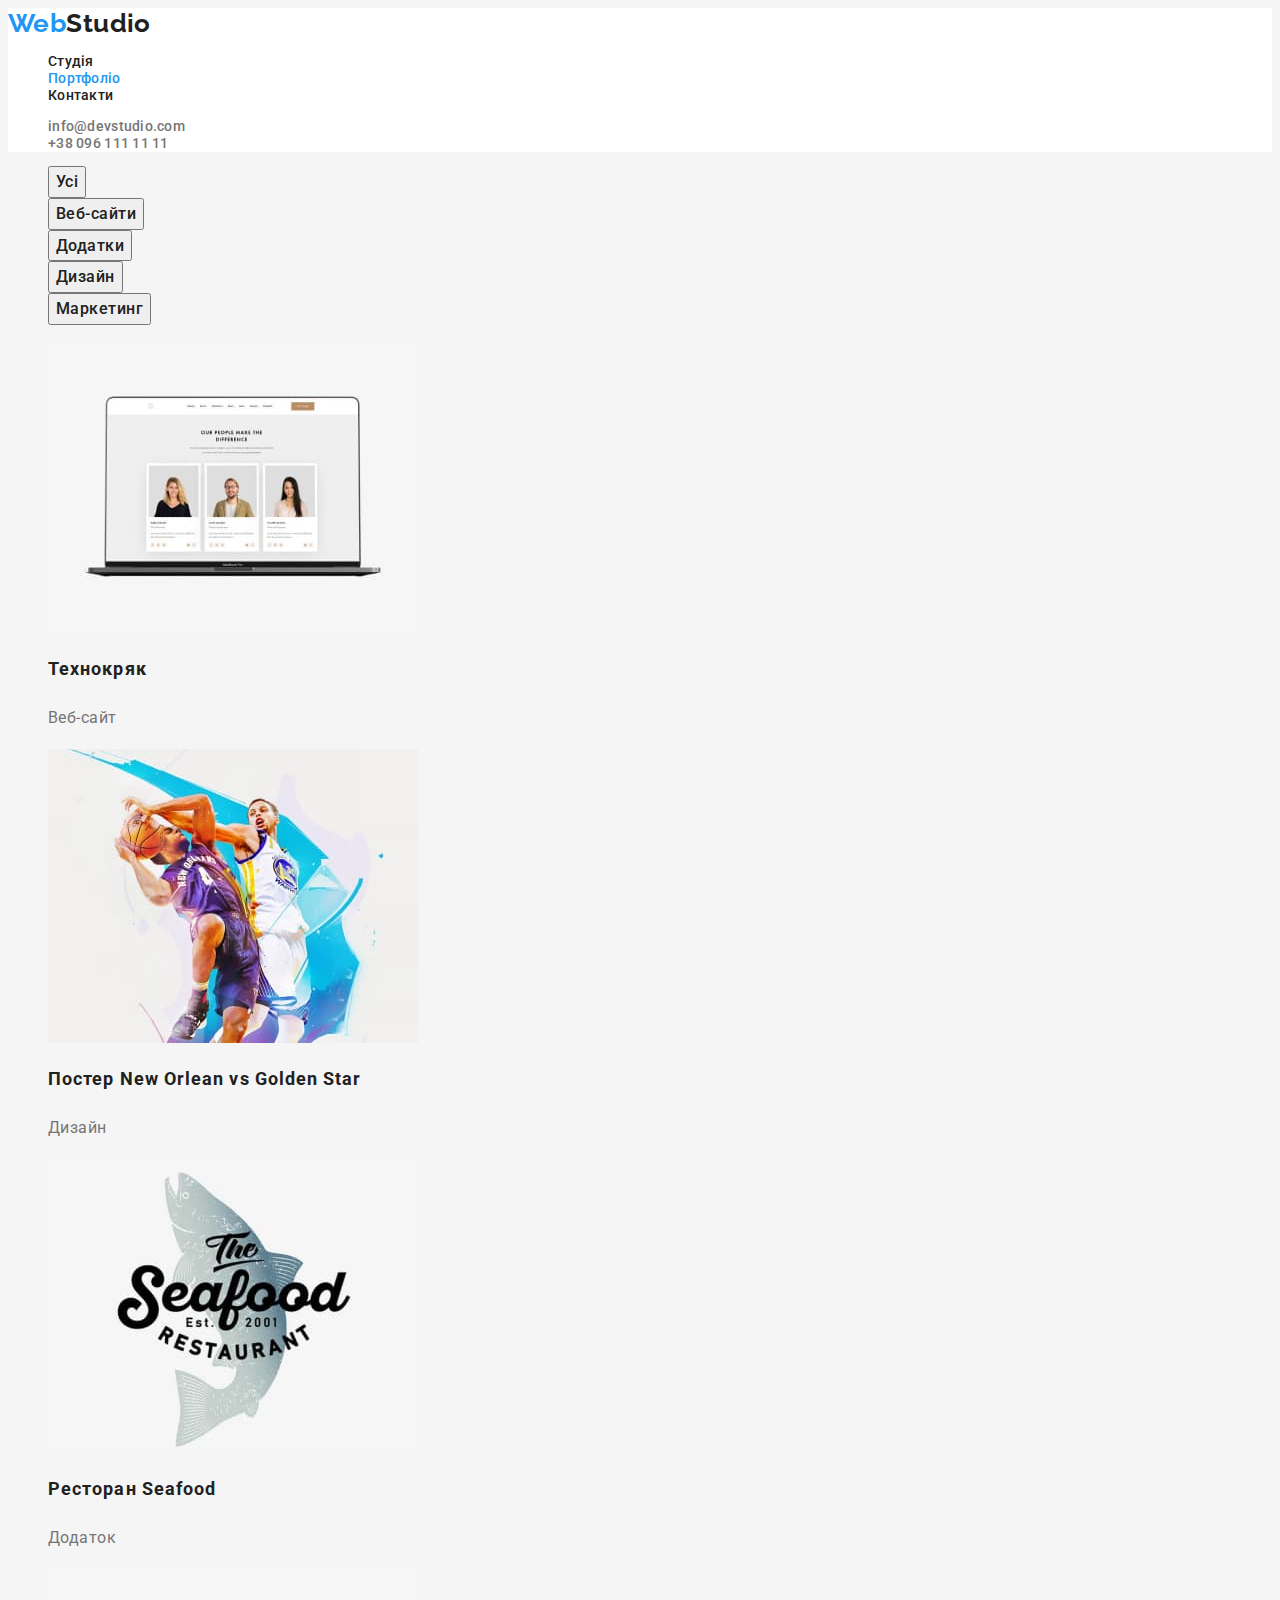
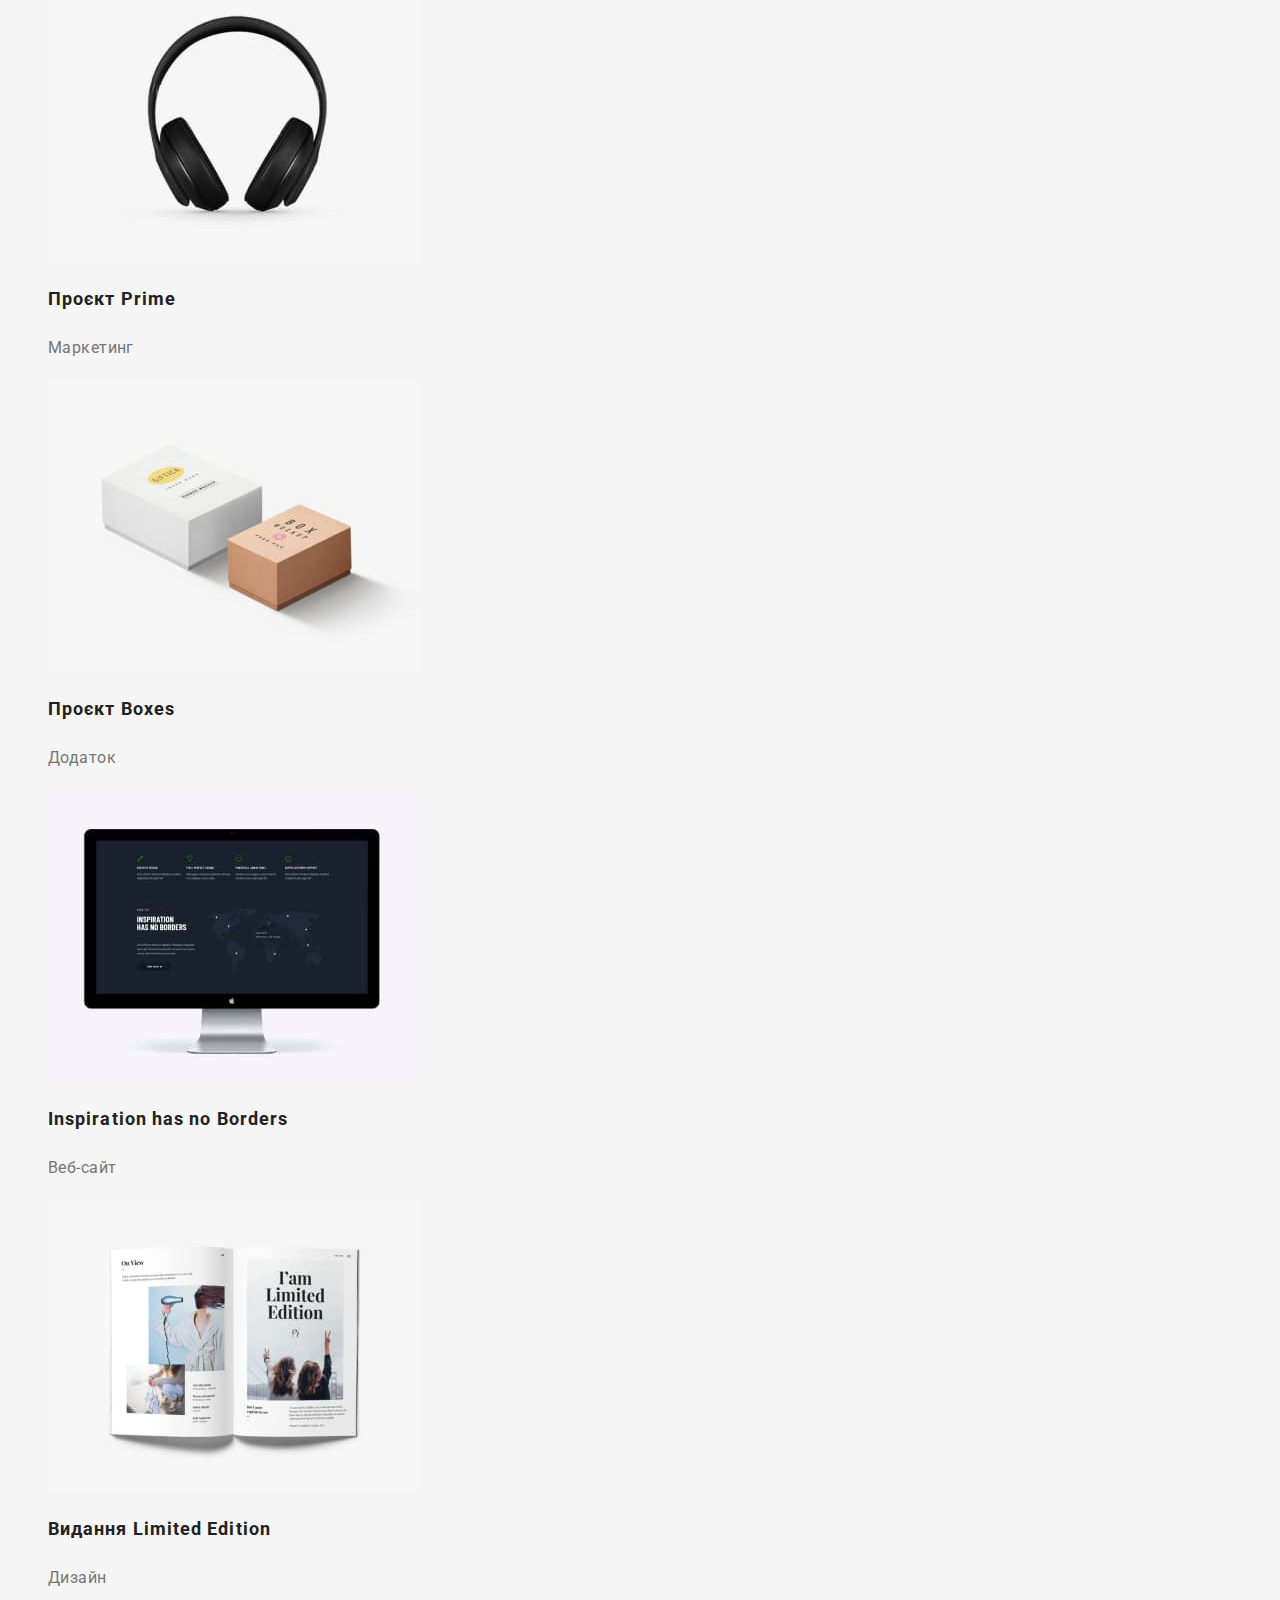
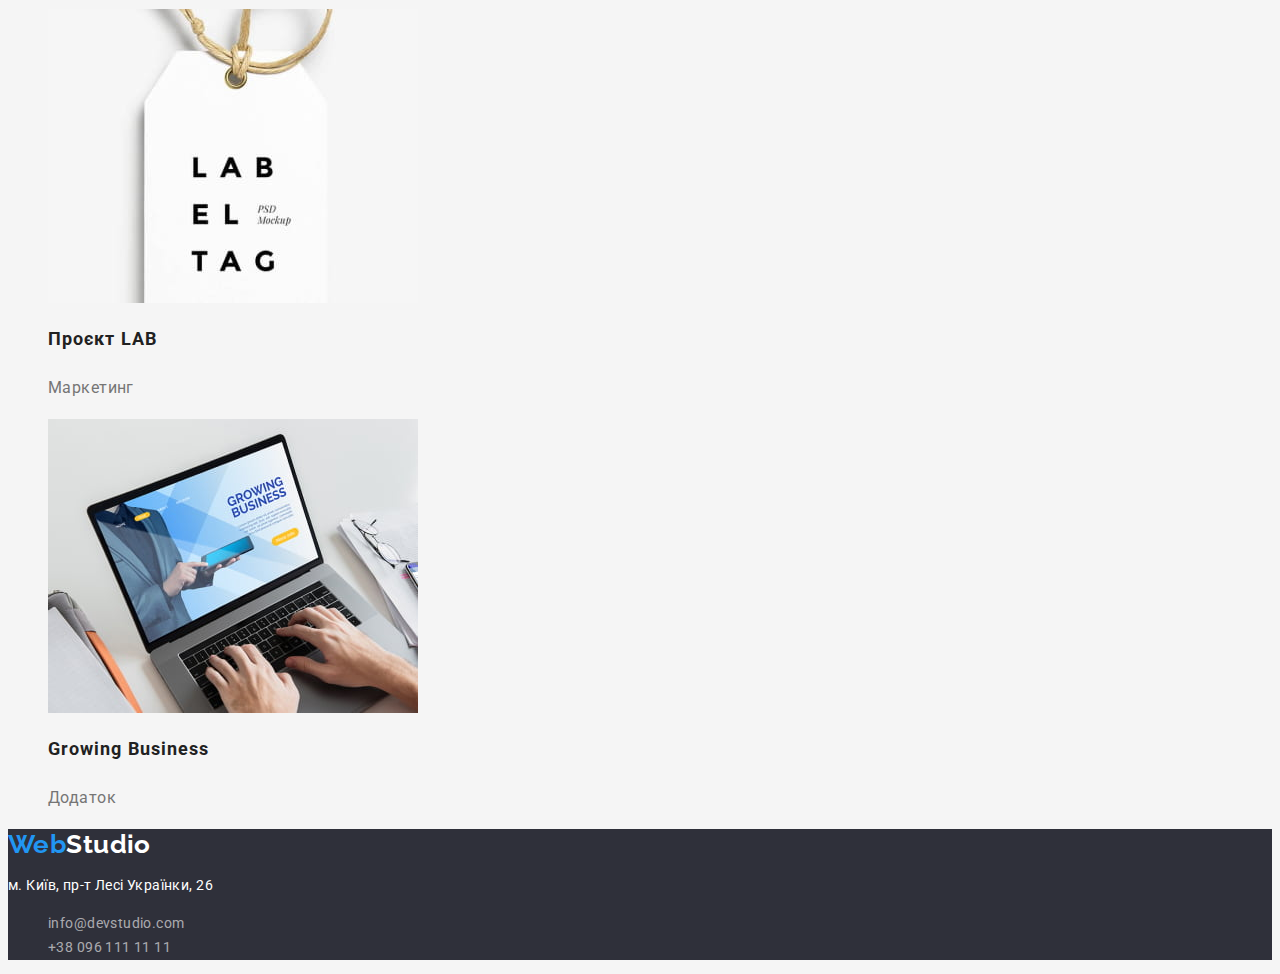
==== commit 53344c1f: "added current page mark" ====
--- a/portfolio.html
+++ b/portfolio.html
@@ -27,7 +27,7 @@
             <a class="header-link link" href="./index.html">Студія</a>
           </li>
           <li class="header-item">
-            <a class="header-link link" href="./portfolio.html">Портфоліо</a>
+            <a class="header-link current link" href="./portfolio.html">Портфоліо</a>
           </li>
           <li class="header-item">
             <a class="header-link link" href="">Контакти</a>
--- a/css/styles.css
+++ b/css/styles.css
@@ -37,6 +37,9 @@
   letter-spacing: 0.02em;
   color: var(--main-font-color);
 }
+.current {
+  color: #2196f3;
+}
 .header-link:hover {
   color: var(--accent-color);
 }
@@ -66,6 +69,8 @@
 .link {
   text-decoration: none;
 }
+/* ----Герой---- */
+
 .hero {
   background-color: var(--hero-background-color);
 }
@@ -112,6 +117,7 @@
   line-height: 1.71;
   color: var(--benefits-text-color);
 }
+/* ----Основна діяльність компанії--- */
 .mission {
   font-weight: 700;
   font-size: 36px;
@@ -184,19 +190,13 @@
   color: #212121;
   cursor: pointer;
 }
-
-.filter-btn:hover, 
-.filter-btn:focus  {
-  color: var(--accent-color);
- }
-
-/* .filter-btn:hover {
+.filter-btn:hover {
   color: var(--btn-accent-color);
   background-color: var(--accent-color);
 }
 .filter-btn:focus {
-  color: var(--accent-color);
-} */
+  color: var(--btn-accent-color);
+}
 .visually-hidden {
   position: absolute;
   white-space: nowrap;
